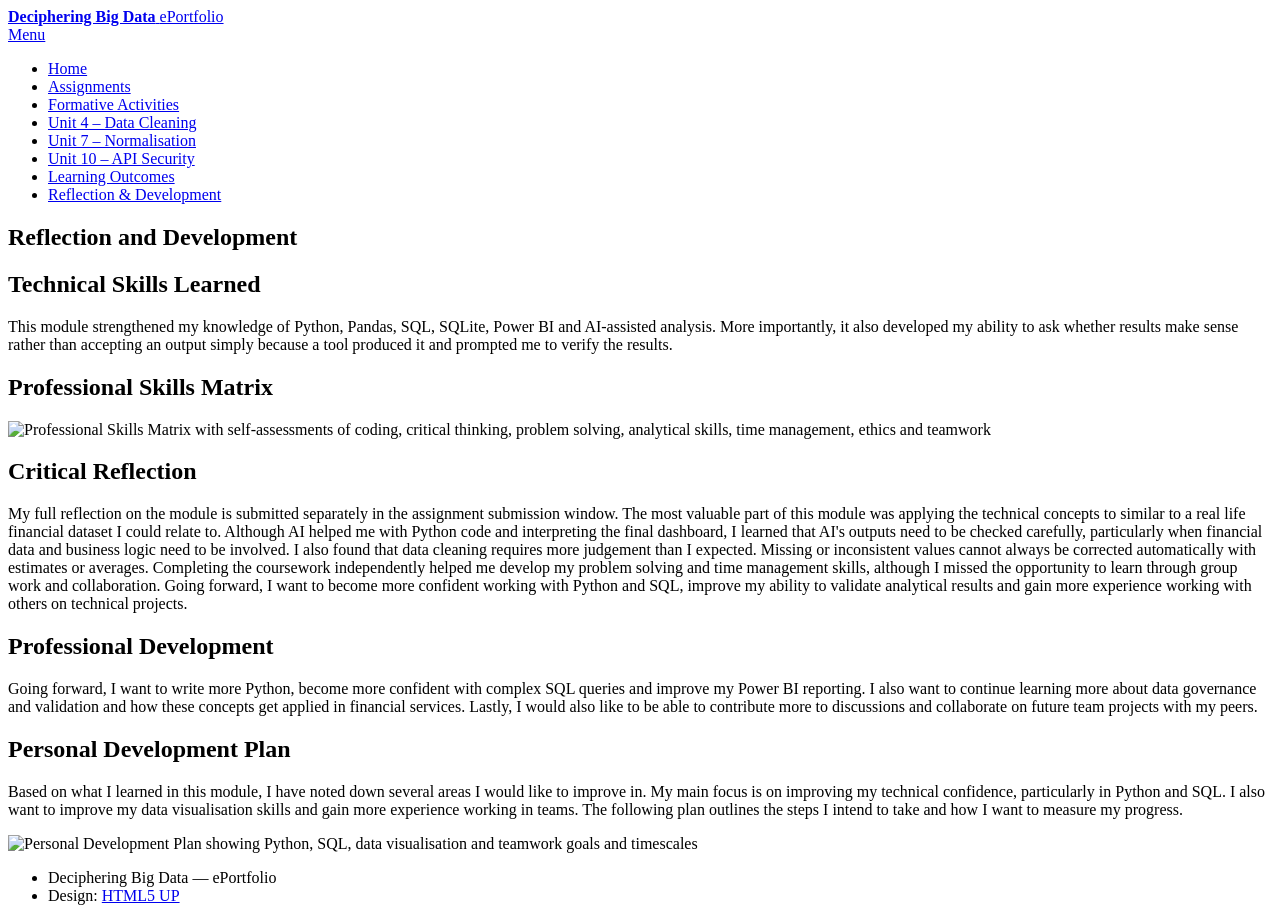
==== elements.html @ 09bea3a5 "Add files via upload" ====
<!DOCTYPE HTML>

<!--
	Forty by HTML5 UP
	html5up.net | @ajlkn
	Free for personal and commercial use under the CCA 3.0 license (html5up.net/license)
-->
<html>
<head>
<title>Reflection and Development | Deciphering Big Data ePortfolio</title>
<meta charset="utf-8"/>
<meta content="width=device-width, initial-scale=1, user-scalable=no" name="viewport"/>
<link href="assets/css/main.css" rel="stylesheet"/>
<noscript><link href="assets/css/noscript.css" rel="stylesheet"/></noscript>
</head>
<body class="is-preload">
<!-- Wrapper -->
<div id="wrapper">
<!-- Header -->
<header id="header">
<a class="logo" href="index.html"><strong>Deciphering Big Data</strong> <span>ePortfolio</span></a>
<nav>
<a href="#menu">Menu</a>
</nav>
</header>
<!-- Menu -->
<nav id="menu"><ul class="links"><li><a href="index.html">Home</a></li><li><a href="generic.html">Assignments</a></li><li><a href="formative.html">Formative Activities</a></li><li><a href="unit4-cleaning.html">Unit 4 – Data Cleaning</a></li><li><a href="unit7-normalisation.html">Unit 7 – Normalisation</a></li><li><a href="unit10-api-security.html">Unit 10 – API Security</a></li><li><a href="landing.html">Learning Outcomes</a></li><li><a href="elements.html">Reflection &amp; Development</a></li></ul></nav>
<!-- Main -->
<div class="alt" id="main">
<!-- One -->
<section id="one">
<div class="inner">
<header class="major"><h1>Reflection and Development</h1></header>
<section id="technical-skills"><h2>Technical Skills Learned</h2>
<p>This module strengthened my knowledge of Python, Pandas, SQL, SQLite, Power BI and AI-assisted analysis. More importantly, it also developed my ability to ask whether results make sense rather than accepting an output simply because a tool produced it and prompted me to verify the results.</p></section>
<section id="professional-skills"><h2>Professional Skills Matrix</h2>
<span class="image fit"><img alt="Professional Skills Matrix with self-assessments of coding, critical thinking, problem solving, analytical skills, time management, ethics and teamwork" src="evidence/professional-skills-matrix.png"/></span></section>
<section id="critical-reflection"><h2>Critical Reflection</h2>
<p>My full reflection on the module is submitted separately in the assignment submission window. The most valuable part of this module was applying the technical concepts to similar to a real life financial dataset I could relate to. Although AI helped me with Python code and interpreting the final dashboard, I learned that AI's outputs need to be checked carefully, particularly when financial data and business logic need to be involved. I also found that data cleaning requires more judgement than I expected. Missing or inconsistent values cannot always be corrected automatically with estimates or averages. Completing the coursework independently helped me develop my problem solving and time management skills, although I missed the opportunity to learn through group work and collaboration. Going forward, I want to become more confident working with Python and SQL, improve my ability to validate analytical results and gain more experience working with others on technical projects.</p></section>
<section id="professional-development"><h2>Professional Development</h2>
<p>Going forward, I want to write more Python, become more confident with complex SQL queries and improve my Power BI reporting. I also want to continue learning more about data governance and validation and how these concepts get applied in financial services. Lastly, I would also like to be able to contribute more to discussions and collaborate on future team projects with my peers.</p>
<h2>Personal Development Plan</h2>
<p>Based on what I learned in this module, I have noted down several areas I would like to improve in. My main focus is on improving my technical confidence, particularly in Python and SQL. I also want to improve my data visualisation skills and gain more experience working in teams. The following plan outlines the steps I intend to take and how I want to measure my progress.</p>
<span class="image fit"><img alt="Personal Development Plan showing Python, SQL, data visualisation and teamwork goals and timescales" src="evidence/personal-development-plan.png"/></span>
</section>
</div>
</section>
</div>
<!-- Contact -->

<!-- Footer -->
<footer id="footer">
<div class="inner">

<ul class="copyright"><li>Deciphering Big Data — ePortfolio</li><li>Design: <a href="https://html5up.net">HTML5 UP</a></li></ul>
</div>
</footer>
</div>
<!-- Scripts -->
<script src="assets/js/jquery.min.js"></script>
<script src="assets/js/jquery.scrolly.min.js"></script>
<script src="assets/js/jquery.scrollex.min.js"></script>
<script src="assets/js/browser.min.js"></script>
<script src="assets/js/breakpoints.min.js"></script>
<script src="assets/js/util.js"></script>
<script src="assets/js/main.js"></script>
</body>
</html>
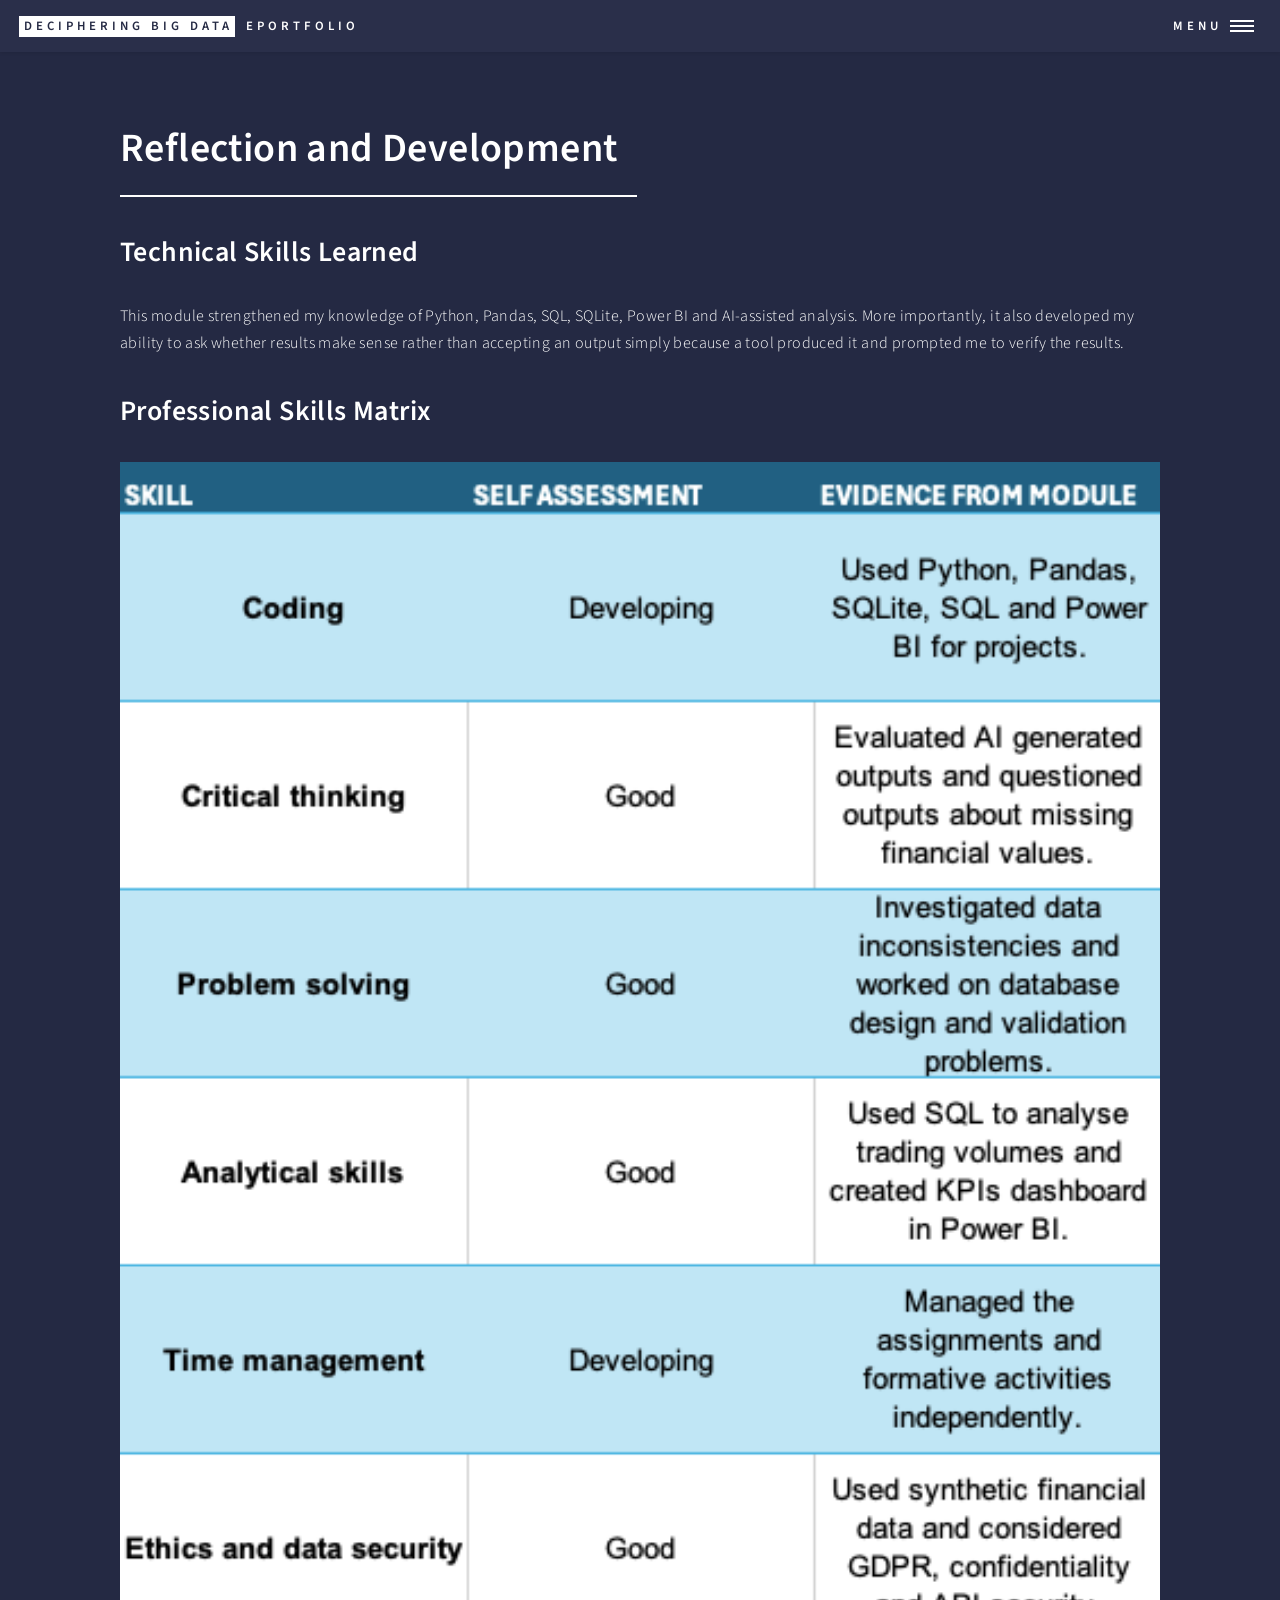
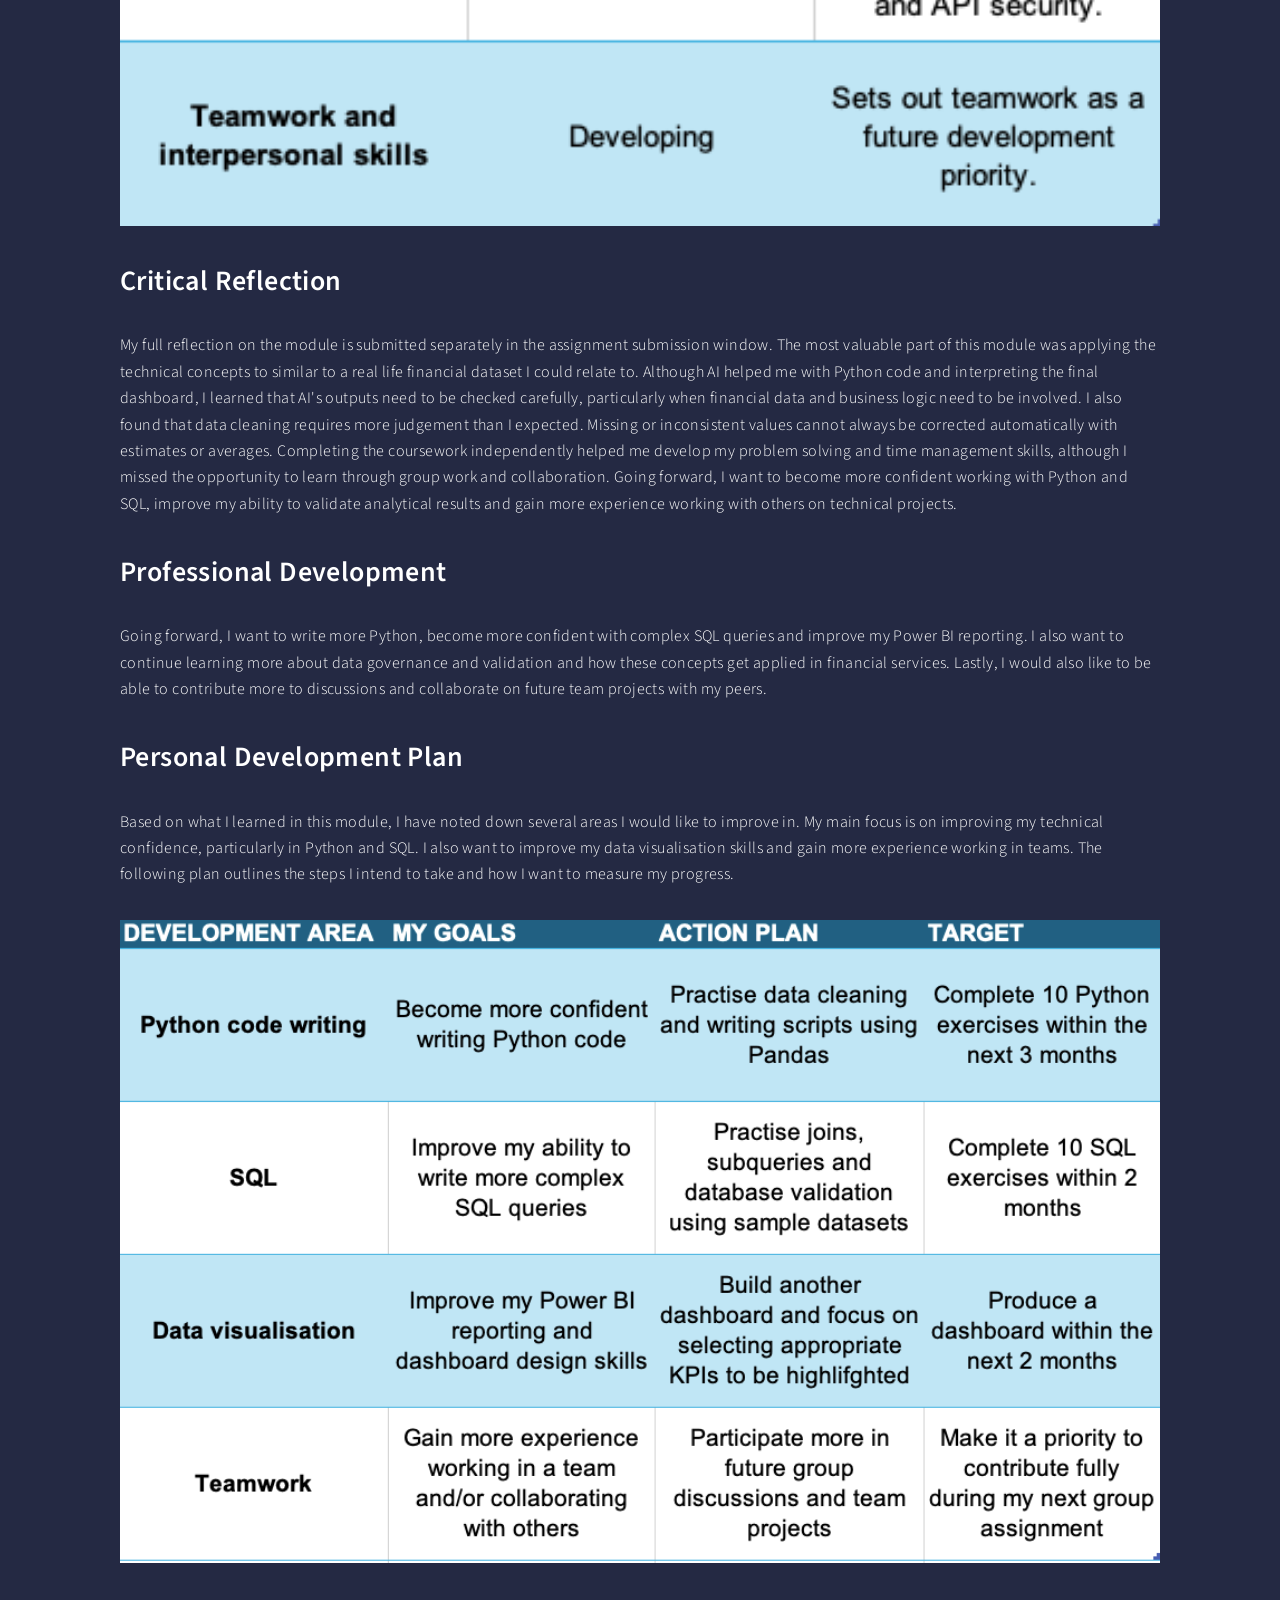
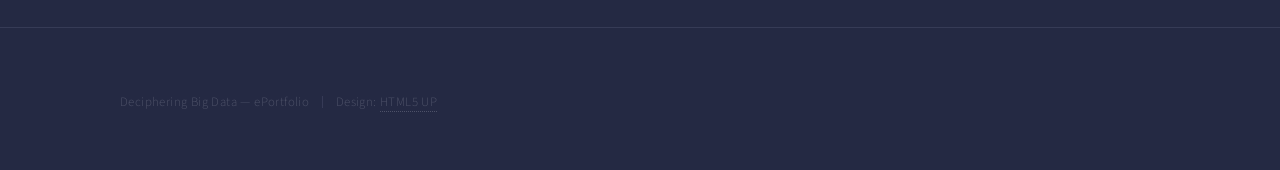
==== commit 9962ef2d: "Add files via upload" ====
--- a/elements.html
+++ b/elements.html
@@ -10,8 +10,8 @@
 <title>Reflection and Development | Deciphering Big Data ePortfolio</title>
 <meta charset="utf-8"/>
 <meta content="width=device-width, initial-scale=1, user-scalable=no" name="viewport"/>
-<link href="assets/css/main.css" rel="stylesheet"/>
-<noscript><link href="assets/css/noscript.css" rel="stylesheet"/></noscript>
+<link href="main.css" rel="stylesheet"/>
+<noscript><link href="noscript.css" rel="stylesheet"/></noscript>
 </head>
 <body class="is-preload">
 <!-- Wrapper -->
@@ -34,14 +34,14 @@
 <section id="technical-skills"><h2>Technical Skills Learned</h2>
 <p>This module strengthened my knowledge of Python, Pandas, SQL, SQLite, Power BI and AI-assisted analysis. More importantly, it also developed my ability to ask whether results make sense rather than accepting an output simply because a tool produced it and prompted me to verify the results.</p></section>
 <section id="professional-skills"><h2>Professional Skills Matrix</h2>
-<span class="image fit"><img alt="Professional Skills Matrix with self-assessments of coding, critical thinking, problem solving, analytical skills, time management, ethics and teamwork" src="evidence/professional-skills-matrix.png"/></span></section>
+<span class="image fit"><img alt="Professional Skills Matrix with self-assessments of coding, critical thinking, problem solving, analytical skills, time management, ethics and teamwork" src="professional-skills-matrix.png"/></span></section>
 <section id="critical-reflection"><h2>Critical Reflection</h2>
 <p>My full reflection on the module is submitted separately in the assignment submission window. The most valuable part of this module was applying the technical concepts to similar to a real life financial dataset I could relate to. Although AI helped me with Python code and interpreting the final dashboard, I learned that AI's outputs need to be checked carefully, particularly when financial data and business logic need to be involved. I also found that data cleaning requires more judgement than I expected. Missing or inconsistent values cannot always be corrected automatically with estimates or averages. Completing the coursework independently helped me develop my problem solving and time management skills, although I missed the opportunity to learn through group work and collaboration. Going forward, I want to become more confident working with Python and SQL, improve my ability to validate analytical results and gain more experience working with others on technical projects.</p></section>
 <section id="professional-development"><h2>Professional Development</h2>
 <p>Going forward, I want to write more Python, become more confident with complex SQL queries and improve my Power BI reporting. I also want to continue learning more about data governance and validation and how these concepts get applied in financial services. Lastly, I would also like to be able to contribute more to discussions and collaborate on future team projects with my peers.</p>
 <h2>Personal Development Plan</h2>
 <p>Based on what I learned in this module, I have noted down several areas I would like to improve in. My main focus is on improving my technical confidence, particularly in Python and SQL. I also want to improve my data visualisation skills and gain more experience working in teams. The following plan outlines the steps I intend to take and how I want to measure my progress.</p>
-<span class="image fit"><img alt="Personal Development Plan showing Python, SQL, data visualisation and teamwork goals and timescales" src="evidence/personal-development-plan.png"/></span>
+<span class="image fit"><img alt="Personal Development Plan showing Python, SQL, data visualisation and teamwork goals and timescales" src="personal-development-plan.png"/></span>
 </section>
 </div>
 </section>
@@ -57,12 +57,12 @@
 </footer>
 </div>
 <!-- Scripts -->
-<script src="assets/js/jquery.min.js"></script>
-<script src="assets/js/jquery.scrolly.min.js"></script>
-<script src="assets/js/jquery.scrollex.min.js"></script>
-<script src="assets/js/browser.min.js"></script>
-<script src="assets/js/breakpoints.min.js"></script>
-<script src="assets/js/util.js"></script>
-<script src="assets/js/main.js"></script>
+<script src="jquery.min.js"></script>
+<script src="jquery.scrolly.min.js"></script>
+<script src="jquery.scrollex.min.js"></script>
+<script src="browser.min.js"></script>
+<script src="breakpoints.min.js"></script>
+<script src="util.js"></script>
+<script src="main.js"></script>
 </body>
 </html>
--- a/main.css
+++ b/main.css
@@ -0,0 +1,3952 @@
+@import url(fontawesome-all.min.css);
+@import url("https://fonts.googleapis.com/css?family=Source+Sans+Pro:300,300italic,600,600italic");
+
+/*
+	Forty by HTML5 UP
+	html5up.net | @ajlkn
+	Free for personal and commercial use under the CCA 3.0 license (html5up.net/license)
+*/
+
+html, body, div, span, applet, object,
+iframe, h1, h2, h3, h4, h5, h6, p, blockquote,
+pre, a, abbr, acronym, address, big, cite,
+code, del, dfn, em, img, ins, kbd, q, s, samp,
+small, strike, strong, sub, sup, tt, var, b,
+u, i, center, dl, dt, dd, ol, ul, li, fieldset,
+form, label, legend, table, caption, tbody,
+tfoot, thead, tr, th, td, article, aside,
+canvas, details, embed, figure, figcaption,
+footer, header, hgroup, menu, nav, output, ruby,
+section, summary, time, mark, audio, video {
+	margin: 0;
+	padding: 0;
+	border: 0;
+	font-size: 100%;
+	font: inherit;
+	vertical-align: baseline;}
+
+article, aside, details, figcaption, figure,
+footer, header, hgroup, menu, nav, section {
+	display: block;}
+
+body {
+	line-height: 1;
+}
+
+ol, ul {
+	list-style: none;
+}
+
+blockquote, q {
+	quotes: none;
+}
+
+	blockquote:before, blockquote:after, q:before, q:after {
+		content: '';
+		content: none;
+	}
+
+table {
+	border-collapse: collapse;
+	border-spacing: 0;
+}
+
+body {
+	-webkit-text-size-adjust: none;
+}
+
+mark {
+	background-color: transparent;
+	color: inherit;
+}
+
+input::-moz-focus-inner {
+	border: 0;
+	padding: 0;
+}
+
+input, select, textarea {
+	-moz-appearance: none;
+	-webkit-appearance: none;
+	-ms-appearance: none;
+	appearance: none;
+}
+
+/* Basic */
+
+	@-ms-viewport {
+		width: device-width;
+	}
+
+	body {
+		-ms-overflow-style: scrollbar;
+	}
+
+	@media screen and (max-width: 480px) {
+
+		html, body {
+			min-width: 320px;
+		}
+
+	}
+
+	html {
+		box-sizing: border-box;
+	}
+
+	*, *:before, *:after {
+		box-sizing: inherit;
+	}
+
+	body {
+		background: #242943;
+	}
+
+		body.is-preload *, body.is-preload *:before, body.is-preload *:after {
+			-moz-animation: none !important;
+			-webkit-animation: none !important;
+			-ms-animation: none !important;
+			animation: none !important;
+			-moz-transition: none !important;
+			-webkit-transition: none !important;
+			-ms-transition: none !important;
+			transition: none !important;
+		}
+
+/* Type */
+
+	body, input, select, textarea {
+		color: #ffffff;
+		font-family: "Source Sans Pro", Helvetica, sans-serif;
+		font-size: 17pt;
+		font-weight: 300;
+		letter-spacing: 0.025em;
+		line-height: 1.65;
+	}
+
+		@media screen and (max-width: 1680px) {
+
+			body, input, select, textarea {
+				font-size: 14pt;
+			}
+
+		}
+
+		@media screen and (max-width: 1280px) {
+
+			body, input, select, textarea {
+				font-size: 12pt;
+			}
+
+		}
+
+		@media screen and (max-width: 360px) {
+
+			body, input, select, textarea {
+				font-size: 11pt;
+			}
+
+		}
+
+	a {
+		-moz-transition: color 0.2s ease-in-out, border-bottom-color 0.2s ease-in-out;
+		-webkit-transition: color 0.2s ease-in-out, border-bottom-color 0.2s ease-in-out;
+		-ms-transition: color 0.2s ease-in-out, border-bottom-color 0.2s ease-in-out;
+		transition: color 0.2s ease-in-out, border-bottom-color 0.2s ease-in-out;
+		border-bottom: dotted 1px;
+		color: inherit;
+		text-decoration: none;
+	}
+
+		a:hover {
+			border-bottom-color: transparent;
+			color: #9bf1ff !important;
+		}
+
+		a:active {
+			color: #53e3fb !important;
+		}
+
+	strong, b {
+		color: #ffffff;
+		font-weight: 600;
+	}
+
+	em, i {
+		font-style: italic;
+	}
+
+	p {
+		margin: 0 0 2em 0;
+	}
+
+	h1, h2, h3, h4, h5, h6 {
+		color: #ffffff;
+		font-weight: 600;
+		line-height: 1.65;
+		margin: 0 0 1em 0;
+	}
+
+		h1 a, h2 a, h3 a, h4 a, h5 a, h6 a {
+			color: inherit;
+			border-bottom: 0;
+		}
+
+	h1 {
+		font-size: 2.5em;
+	}
+
+	h2 {
+		font-size: 1.75em;
+	}
+
+	h3 {
+		font-size: 1.35em;
+	}
+
+	h4 {
+		font-size: 1.1em;
+	}
+
+	h5 {
+		font-size: 0.9em;
+	}
+
+	h6 {
+		font-size: 0.7em;
+	}
+
+	@media screen and (max-width: 736px) {
+
+		h1 {
+			font-size: 2em;
+		}
+
+		h2 {
+			font-size: 1.5em;
+		}
+
+		h3 {
+			font-size: 1.25em;
+		}
+
+	}
+
+	sub {
+		font-size: 0.8em;
+		position: relative;
+		top: 0.5em;
+	}
+
+	sup {
+		font-size: 0.8em;
+		position: relative;
+		top: -0.5em;
+	}
+
+	blockquote {
+		border-left: solid 4px rgba(212, 212, 255, 0.1);
+		font-style: italic;
+		margin: 0 0 2em 0;
+		padding: 0.5em 0 0.5em 2em;
+	}
+
+	code {
+		background: rgba(212, 212, 255, 0.035);
+		font-family: "Courier New", monospace;
+		font-size: 0.9em;
+		margin: 0 0.25em;
+		padding: 0.25em 0.65em;
+	}
+
+	pre {
+		-webkit-overflow-scrolling: touch;
+		font-family: "Courier New", monospace;
+		font-size: 0.9em;
+		margin: 0 0 2em 0;
+	}
+
+		pre code {
+			display: block;
+			line-height: 1.75;
+			padding: 1em 1.5em;
+			overflow-x: auto;
+		}
+
+	hr {
+		border: 0;
+		border-bottom: solid 1px rgba(212, 212, 255, 0.1);
+		margin: 2em 0;
+	}
+
+		hr.major {
+			margin: 3em 0;
+		}
+
+	.align-left {
+		text-align: left;
+	}
+
+	.align-center {
+		text-align: center;
+	}
+
+	.align-right {
+		text-align: right;
+	}
+
+/* Row */
+
+	.row {
+		display: flex;
+		flex-wrap: wrap;
+		box-sizing: border-box;
+		align-items: stretch;
+	}
+
+		.row > * {
+			box-sizing: border-box;
+		}
+
+		.row.gtr-uniform > * > :last-child {
+			margin-bottom: 0;
+		}
+
+		.row.aln-left {
+			justify-content: flex-start;
+		}
+
+		.row.aln-center {
+			justify-content: center;
+		}
+
+		.row.aln-right {
+			justify-content: flex-end;
+		}
+
+		.row.aln-top {
+			align-items: flex-start;
+		}
+
+		.row.aln-middle {
+			align-items: center;
+		}
+
+		.row.aln-bottom {
+			align-items: flex-end;
+		}
+
+		.row > .imp {
+			order: -1;
+		}
+
+		.row > .col-1 {
+			width: 8.33333%;
+		}
+
+		.row > .off-1 {
+			margin-left: 8.33333%;
+		}
+
+		.row > .col-2 {
+			width: 16.66667%;
+		}
+
+		.row > .off-2 {
+			margin-left: 16.66667%;
+		}
+
+		.row > .col-3 {
+			width: 25%;
+		}
+
+		.row > .off-3 {
+			margin-left: 25%;
+		}
+
+		.row > .col-4 {
+			width: 33.33333%;
+		}
+
+		.row > .off-4 {
+			margin-left: 33.33333%;
+		}
+
+		.row > .col-5 {
+			width: 41.66667%;
+		}
+
+		.row > .off-5 {
+			margin-left: 41.66667%;
+		}
+
+		.row > .col-6 {
+			width: 50%;
+		}
+
+		.row > .off-6 {
+			margin-left: 50%;
+		}
+
+		.row > .col-7 {
+			width: 58.33333%;
+		}
+
+		.row > .off-7 {
+			margin-left: 58.33333%;
+		}
+
+		.row > .col-8 {
+			width: 66.66667%;
+		}
+
+		.row > .off-8 {
+			margin-left: 66.66667%;
+		}
+
+		.row > .col-9 {
+			width: 75%;
+		}
+
+		.row > .off-9 {
+			margin-left: 75%;
+		}
+
+		.row > .col-10 {
+			width: 83.33333%;
+		}
+
+		.row > .off-10 {
+			margin-left: 83.33333%;
+		}
+
+		.row > .col-11 {
+			width: 91.66667%;
+		}
+
+		.row > .off-11 {
+			margin-left: 91.66667%;
+		}
+
+		.row > .col-12 {
+			width: 100%;
+		}
+
+		.row > .off-12 {
+			margin-left: 100%;
+		}
+
+		.row.gtr-0 {
+			margin-top: 0;
+			margin-left: 0em;
+		}
+
+			.row.gtr-0 > * {
+				padding: 0 0 0 0em;
+			}
+
+			.row.gtr-0.gtr-uniform {
+				margin-top: 0em;
+			}
+
+				.row.gtr-0.gtr-uniform > * {
+					padding-top: 0em;
+				}
+
+		.row.gtr-25 {
+			margin-top: 0;
+			margin-left: -0.5em;
+		}
+
+			.row.gtr-25 > * {
+				padding: 0 0 0 0.5em;
+			}
+
+			.row.gtr-25.gtr-uniform {
+				margin-top: -0.5em;
+			}
+
+				.row.gtr-25.gtr-uniform > * {
+					padding-top: 0.5em;
+				}
+
+		.row.gtr-50 {
+			margin-top: 0;
+			margin-left: -1em;
+		}
+
+			.row.gtr-50 > * {
+				padding: 0 0 0 1em;
+			}
+
+			.row.gtr-50.gtr-uniform {
+				margin-top: -1em;
+			}
+
+				.row.gtr-50.gtr-uniform > * {
+					padding-top: 1em;
+				}
+
+		.row {
+			margin-top: 0;
+			margin-left: -2em;
+		}
+
+			.row > * {
+				padding: 0 0 0 2em;
+			}
+
+			.row.gtr-uniform {
+				margin-top: -2em;
+			}
+
+				.row.gtr-uniform > * {
+					padding-top: 2em;
+				}
+
+		.row.gtr-150 {
+			margin-top: 0;
+			margin-left: -3em;
+		}
+
+			.row.gtr-150 > * {
+				padding: 0 0 0 3em;
+			}
+
+			.row.gtr-150.gtr-uniform {
+				margin-top: -3em;
+			}
+
+				.row.gtr-150.gtr-uniform > * {
+					padding-top: 3em;
+				}
+
+		.row.gtr-200 {
+			margin-top: 0;
+			margin-left: -4em;
+		}
+
+			.row.gtr-200 > * {
+				padding: 0 0 0 4em;
+			}
+
+			.row.gtr-200.gtr-uniform {
+				margin-top: -4em;
+			}
+
+				.row.gtr-200.gtr-uniform > * {
+					padding-top: 4em;
+				}
+
+		@media screen and (max-width: 1680px) {
+
+			.row {
+				display: flex;
+				flex-wrap: wrap;
+				box-sizing: border-box;
+				align-items: stretch;
+			}
+
+				.row > * {
+					box-sizing: border-box;
+				}
+
+				.row.gtr-uniform > * > :last-child {
+					margin-bottom: 0;
+				}
+
+				.row.aln-left {
+					justify-content: flex-start;
+				}
+
+				.row.aln-center {
+					justify-content: center;
+				}
+
+				.row.aln-right {
+					justify-content: flex-end;
+				}
+
+				.row.aln-top {
+					align-items: flex-start;
+				}
+
+				.row.aln-middle {
+					align-items: center;
+				}
+
+				.row.aln-bottom {
+					align-items: flex-end;
+				}
+
+				.row > .imp-xlarge {
+					order: -1;
+				}
+
+				.row > .col-1-xlarge {
+					width: 8.33333%;
+				}
+
+				.row > .off-1-xlarge {
+					margin-left: 8.33333%;
+				}
+
+				.row > .col-2-xlarge {
+					width: 16.66667%;
+				}
+
+				.row > .off-2-xlarge {
+					margin-left: 16.66667%;
+				}
+
+				.row > .col-3-xlarge {
+					width: 25%;
+				}
+
+				.row > .off-3-xlarge {
+					margin-left: 25%;
+				}
+
+				.row > .col-4-xlarge {
+					width: 33.33333%;
+				}
+
+				.row > .off-4-xlarge {
+					margin-left: 33.33333%;
+				}
+
+				.row > .col-5-xlarge {
+					width: 41.66667%;
+				}
+
+				.row > .off-5-xlarge {
+					margin-left: 41.66667%;
+				}
+
+				.row > .col-6-xlarge {
+					width: 50%;
+				}
+
+				.row > .off-6-xlarge {
+					margin-left: 50%;
+				}
+
+				.row > .col-7-xlarge {
+					width: 58.33333%;
+				}
+
+				.row > .off-7-xlarge {
+					margin-left: 58.33333%;
+				}
+
+				.row > .col-8-xlarge {
+					width: 66.66667%;
+				}
+
+				.row > .off-8-xlarge {
+					margin-left: 66.66667%;
+				}
+
+				.row > .col-9-xlarge {
+					width: 75%;
+				}
+
+				.row > .off-9-xlarge {
+					margin-left: 75%;
+				}
+
+				.row > .col-10-xlarge {
+					width: 83.33333%;
+				}
+
+				.row > .off-10-xlarge {
+					margin-left: 83.33333%;
+				}
+
+				.row > .col-11-xlarge {
+					width: 91.66667%;
+				}
+
+				.row > .off-11-xlarge {
+					margin-left: 91.66667%;
+				}
+
+				.row > .col-12-xlarge {
+					width: 100%;
+				}
+
+				.row > .off-12-xlarge {
+					margin-left: 100%;
+				}
+
+				.row.gtr-0 {
+					margin-top: 0;
+					margin-left: 0em;
+				}
+
+					.row.gtr-0 > * {
+						padding: 0 0 0 0em;
+					}
+
+					.row.gtr-0.gtr-uniform {
+						margin-top: 0em;
+					}
+
+						.row.gtr-0.gtr-uniform > * {
+							padding-top: 0em;
+						}
+
+				.row.gtr-25 {
+					margin-top: 0;
+					margin-left: -0.5em;
+				}
+
+					.row.gtr-25 > * {
+						padding: 0 0 0 0.5em;
+					}
+
+					.row.gtr-25.gtr-uniform {
+						margin-top: -0.5em;
+					}
+
+						.row.gtr-25.gtr-uniform > * {
+							padding-top: 0.5em;
+						}
+
+				.row.gtr-50 {
+					margin-top: 0;
+					margin-left: -1em;
+				}
+
+					.row.gtr-50 > * {
+						padding: 0 0 0 1em;
+					}
+
+					.row.gtr-50.gtr-uniform {
+						margin-top: -1em;
+					}
+
+						.row.gtr-50.gtr-uniform > * {
+							padding-top: 1em;
+						}
+
+				.row {
+					margin-top: 0;
+					margin-left: -2em;
+				}
+
+					.row > * {
+						padding: 0 0 0 2em;
+					}
+
+					.row.gtr-uniform {
+						margin-top: -2em;
+					}
+
+						.row.gtr-uniform > * {
+							padding-top: 2em;
+						}
+
+				.row.gtr-150 {
+					margin-top: 0;
+					margin-left: -3em;
+				}
+
+					.row.gtr-150 > * {
+						padding: 0 0 0 3em;
+					}
+
+					.row.gtr-150.gtr-uniform {
+						margin-top: -3em;
+					}
+
+						.row.gtr-150.gtr-uniform > * {
+							padding-top: 3em;
+						}
+
+				.row.gtr-200 {
+					margin-top: 0;
+					margin-left: -4em;
+				}
+
+					.row.gtr-200 > * {
+						padding: 0 0 0 4em;
+					}
+
+					.row.gtr-200.gtr-uniform {
+						margin-top: -4em;
+					}
+
+						.row.gtr-200.gtr-uniform > * {
+							padding-top: 4em;
+						}
+
+		}
+
+		@media screen and (max-width: 1280px) {
+
+			.row {
+				display: flex;
+				flex-wrap: wrap;
+				box-sizing: border-box;
+				align-items: stretch;
+			}
+
+				.row > * {
+					box-sizing: border-box;
+				}
+
+				.row.gtr-uniform > * > :last-child {
+					margin-bottom: 0;
+				}
+
+				.row.aln-left {
+					justify-content: flex-start;
+				}
+
+				.row.aln-center {
+					justify-content: center;
+				}
+
+				.row.aln-right {
+					justify-content: flex-end;
+				}
+
+				.row.aln-top {
+					align-items: flex-start;
+				}
+
+				.row.aln-middle {
+					align-items: center;
+				}
+
+				.row.aln-bottom {
+					align-items: flex-end;
+				}
+
+				.row > .imp-large {
+					order: -1;
+				}
+
+				.row > .col-1-large {
+					width: 8.33333%;
+				}
+
+				.row > .off-1-large {
+					margin-left: 8.33333%;
+				}
+
+				.row > .col-2-large {
+					width: 16.66667%;
+				}
+
+				.row > .off-2-large {
+					margin-left: 16.66667%;
+				}
+
+				.row > .col-3-large {
+					width: 25%;
+				}
+
+				.row > .off-3-large {
+					margin-left: 25%;
+				}
+
+				.row > .col-4-large {
+					width: 33.33333%;
+				}
+
+				.row > .off-4-large {
+					margin-left: 33.33333%;
+				}
+
+				.row > .col-5-large {
+					width: 41.66667%;
+				}
+
+				.row > .off-5-large {
+					margin-left: 41.66667%;
+				}
+
+				.row > .col-6-large {
+					width: 50%;
+				}
+
+				.row > .off-6-large {
+					margin-left: 50%;
+				}
+
+				.row > .col-7-large {
+					width: 58.33333%;
+				}
+
+				.row > .off-7-large {
+					margin-left: 58.33333%;
+				}
+
+				.row > .col-8-large {
+					width: 66.66667%;
+				}
+
+				.row > .off-8-large {
+					margin-left: 66.66667%;
+				}
+
+				.row > .col-9-large {
+					width: 75%;
+				}
+
+				.row > .off-9-large {
+					margin-left: 75%;
+				}
+
+				.row > .col-10-large {
+					width: 83.33333%;
+				}
+
+				.row > .off-10-large {
+					margin-left: 83.33333%;
+				}
+
+				.row > .col-11-large {
+					width: 91.66667%;
+				}
+
+				.row > .off-11-large {
+					margin-left: 91.66667%;
+				}
+
+				.row > .col-12-large {
+					width: 100%;
+				}
+
+				.row > .off-12-large {
+					margin-left: 100%;
+				}
+
+				.row.gtr-0 {
+					margin-top: 0;
+					margin-left: 0em;
+				}
+
+					.row.gtr-0 > * {
+						padding: 0 0 0 0em;
+					}
+
+					.row.gtr-0.gtr-uniform {
+						margin-top: 0em;
+					}
+
+						.row.gtr-0.gtr-uniform > * {
+							padding-top: 0em;
+						}
+
+				.row.gtr-25 {
+					margin-top: 0;
+					margin-left: -0.375em;
+				}
+
+					.row.gtr-25 > * {
+						padding: 0 0 0 0.375em;
+					}
+
+					.row.gtr-25.gtr-uniform {
+						margin-top: -0.375em;
+					}
+
+						.row.gtr-25.gtr-uniform > * {
+							padding-top: 0.375em;
+						}
+
+				.row.gtr-50 {
+					margin-top: 0;
+					margin-left: -0.75em;
+				}
+
+					.row.gtr-50 > * {
+						padding: 0 0 0 0.75em;
+					}
+
+					.row.gtr-50.gtr-uniform {
+						margin-top: -0.75em;
+					}
+
+						.row.gtr-50.gtr-uniform > * {
+							padding-top: 0.75em;
+						}
+
+				.row {
+					margin-top: 0;
+					margin-left: -1.5em;
+				}
+
+					.row > * {
+						padding: 0 0 0 1.5em;
+					}
+
+					.row.gtr-uniform {
+						margin-top: -1.5em;
+					}
+
+						.row.gtr-uniform > * {
+							padding-top: 1.5em;
+						}
+
+				.row.gtr-150 {
+					margin-top: 0;
+					margin-left: -2.25em;
+				}
+
+					.row.gtr-150 > * {
+						padding: 0 0 0 2.25em;
+					}
+
+					.row.gtr-150.gtr-uniform {
+						margin-top: -2.25em;
+					}
+
+						.row.gtr-150.gtr-uniform > * {
+							padding-top: 2.25em;
+						}
+
+				.row.gtr-200 {
+					margin-top: 0;
+					margin-left: -3em;
+				}
+
+					.row.gtr-200 > * {
+						padding: 0 0 0 3em;
+					}
+
+					.row.gtr-200.gtr-uniform {
+						margin-top: -3em;
+					}
+
+						.row.gtr-200.gtr-uniform > * {
+							padding-top: 3em;
+						}
+
+		}
+
+		@media screen and (max-width: 980px) {
+
+			.row {
+				display: flex;
+				flex-wrap: wrap;
+				box-sizing: border-box;
+				align-items: stretch;
+			}
+
+				.row > * {
+					box-sizing: border-box;
+				}
+
+				.row.gtr-uniform > * > :last-child {
+					margin-bottom: 0;
+				}
+
+				.row.aln-left {
+					justify-content: flex-start;
+				}
+
+				.row.aln-center {
+					justify-content: center;
+				}
+
+				.row.aln-right {
+					justify-content: flex-end;
+				}
+
+				.row.aln-top {
+					align-items: flex-start;
+				}
+
+				.row.aln-middle {
+					align-items: center;
+				}
+
+				.row.aln-bottom {
+					align-items: flex-end;
+				}
+
+				.row > .imp-medium {
+					order: -1;
+				}
+
+				.row > .col-1-medium {
+					width: 8.33333%;
+				}
+
+				.row > .off-1-medium {
+					margin-left: 8.33333%;
+				}
+
+				.row > .col-2-medium {
+					width: 16.66667%;
+				}
+
+				.row > .off-2-medium {
+					margin-left: 16.66667%;
+				}
+
+				.row > .col-3-medium {
+					width: 25%;
+				}
+
+				.row > .off-3-medium {
+					margin-left: 25%;
+				}
+
+				.row > .col-4-medium {
+					width: 33.33333%;
+				}
+
+				.row > .off-4-medium {
+					margin-left: 33.33333%;
+				}
+
+				.row > .col-5-medium {
+					width: 41.66667%;
+				}
+
+				.row > .off-5-medium {
+					margin-left: 41.66667%;
+				}
+
+				.row > .col-6-medium {
+					width: 50%;
+				}
+
+				.row > .off-6-medium {
+					margin-left: 50%;
+				}
+
+				.row > .col-7-medium {
+					width: 58.33333%;
+				}
+
+				.row > .off-7-medium {
+					margin-left: 58.33333%;
+				}
+
+				.row > .col-8-medium {
+					width: 66.66667%;
+				}
+
+				.row > .off-8-medium {
+					margin-left: 66.66667%;
+				}
+
+				.row > .col-9-medium {
+					width: 75%;
+				}
+
+				.row > .off-9-medium {
+					margin-left: 75%;
+				}
+
+				.row > .col-10-medium {
+					width: 83.33333%;
+				}
+
+				.row > .off-10-medium {
+					margin-left: 83.33333%;
+				}
+
+				.row > .col-11-medium {
+					width: 91.66667%;
+				}
+
+				.row > .off-11-medium {
+					margin-left: 91.66667%;
+				}
+
+				.row > .col-12-medium {
+					width: 100%;
+				}
+
+				.row > .off-12-medium {
+					margin-left: 100%;
+				}
+
+				.row.gtr-0 {
+					margin-top: 0;
+					margin-left: 0em;
+				}
+
+					.row.gtr-0 > * {
+						padding: 0 0 0 0em;
+					}
+
+					.row.gtr-0.gtr-uniform {
+						margin-top: 0em;
+					}
+
+						.row.gtr-0.gtr-uniform > * {
+							padding-top: 0em;
+						}
+
+				.row.gtr-25 {
+					margin-top: 0;
+					margin-left: -0.375em;
+				}
+
+					.row.gtr-25 > * {
+						padding: 0 0 0 0.375em;
+					}
+
+					.row.gtr-25.gtr-uniform {
+						margin-top: -0.375em;
+					}
+
+						.row.gtr-25.gtr-uniform > * {
+							padding-top: 0.375em;
+						}
+
+				.row.gtr-50 {
+					margin-top: 0;
+					margin-left: -0.75em;
+				}
+
+					.row.gtr-50 > * {
+						padding: 0 0 0 0.75em;
+					}
+
+					.row.gtr-50.gtr-uniform {
+						margin-top: -0.75em;
+					}
+
+						.row.gtr-50.gtr-uniform > * {
+							padding-top: 0.75em;
+						}
+
+				.row {
+					margin-top: 0;
+					margin-left: -1.5em;
+				}
+
+					.row > * {
+						padding: 0 0 0 1.5em;
+					}
+
+					.row.gtr-uniform {
+						margin-top: -1.5em;
+					}
+
+						.row.gtr-uniform > * {
+							padding-top: 1.5em;
+						}
+
+				.row.gtr-150 {
+					margin-top: 0;
+					margin-left: -2.25em;
+				}
+
+					.row.gtr-150 > * {
+						padding: 0 0 0 2.25em;
+					}
+
+					.row.gtr-150.gtr-uniform {
+						margin-top: -2.25em;
+					}
+
+						.row.gtr-150.gtr-uniform > * {
+							padding-top: 2.25em;
+						}
+
+				.row.gtr-200 {
+					margin-top: 0;
+					margin-left: -3em;
+				}
+
+					.row.gtr-200 > * {
+						padding: 0 0 0 3em;
+					}
+
+					.row.gtr-200.gtr-uniform {
+						margin-top: -3em;
+					}
+
+						.row.gtr-200.gtr-uniform > * {
+							padding-top: 3em;
+						}
+
+		}
+
+		@media screen and (max-width: 736px) {
+
+			.row {
+				display: flex;
+				flex-wrap: wrap;
+				box-sizing: border-box;
+				align-items: stretch;
+			}
+
+				.row > * {
+					box-sizing: border-box;
+				}
+
+				.row.gtr-uniform > * > :last-child {
+					margin-bottom: 0;
+				}
+
+				.row.aln-left {
+					justify-content: flex-start;
+				}
+
+				.row.aln-center {
+					justify-content: center;
+				}
+
+				.row.aln-right {
+					justify-content: flex-end;
+				}
+
+				.row.aln-top {
+					align-items: flex-start;
+				}
+
+				.row.aln-middle {
+					align-items: center;
+				}
+
+				.row.aln-bottom {
+					align-items: flex-end;
+				}
+
+				.row > .imp-small {
+					order: -1;
+				}
+
+				.row > .col-1-small {
+					width: 8.33333%;
+				}
+
+				.row > .off-1-small {
+					margin-left: 8.33333%;
+				}
+
+				.row > .col-2-small {
+					width: 16.66667%;
+				}
+
+				.row > .off-2-small {
+					margin-left: 16.66667%;
+				}
+
+				.row > .col-3-small {
+					width: 25%;
+				}
+
+				.row > .off-3-small {
+					margin-left: 25%;
+				}
+
+				.row > .col-4-small {
+					width: 33.33333%;
+				}
+
+				.row > .off-4-small {
+					margin-left: 33.33333%;
+				}
+
+				.row > .col-5-small {
+					width: 41.66667%;
+				}
+
+				.row > .off-5-small {
+					margin-left: 41.66667%;
+				}
+
+				.row > .col-6-small {
+					width: 50%;
+				}
+
+				.row > .off-6-small {
+					margin-left: 50%;
+				}
+
+				.row > .col-7-small {
+					width: 58.33333%;
+				}
+
+				.row > .off-7-small {
+					margin-left: 58.33333%;
+				}
+
+				.row > .col-8-small {
+					width: 66.66667%;
+				}
+
+				.row > .off-8-small {
+					margin-left: 66.66667%;
+				}
+
+				.row > .col-9-small {
+					width: 75%;
+				}
+
+				.row > .off-9-small {
+					margin-left: 75%;
+				}
+
+				.row > .col-10-small {
+					width: 83.33333%;
+				}
+
+				.row > .off-10-small {
+					margin-left: 83.33333%;
+				}
+
+				.row > .col-11-small {
+					width: 91.66667%;
+				}
+
+				.row > .off-11-small {
+					margin-left: 91.66667%;
+				}
+
+				.row > .col-12-small {
+					width: 100%;
+				}
+
+				.row > .off-12-small {
+					margin-left: 100%;
+				}
+
+				.row.gtr-0 {
+					margin-top: 0;
+					margin-left: 0em;
+				}
+
+					.row.gtr-0 > * {
+						padding: 0 0 0 0em;
+					}
+
+					.row.gtr-0.gtr-uniform {
+						margin-top: 0em;
+					}
+
+						.row.gtr-0.gtr-uniform > * {
+							padding-top: 0em;
+						}
+
+				.row.gtr-25 {
+					margin-top: 0;
+					margin-left: -0.3125em;
+				}
+
+					.row.gtr-25 > * {
+						padding: 0 0 0 0.3125em;
+					}
+
+					.row.gtr-25.gtr-uniform {
+						margin-top: -0.3125em;
+					}
+
+						.row.gtr-25.gtr-uniform > * {
+							padding-top: 0.3125em;
+						}
+
+				.row.gtr-50 {
+					margin-top: 0;
+					margin-left: -0.625em;
+				}
+
+					.row.gtr-50 > * {
+						padding: 0 0 0 0.625em;
+					}
+
+					.row.gtr-50.gtr-uniform {
+						margin-top: -0.625em;
+					}
+
+						.row.gtr-50.gtr-uniform > * {
+							padding-top: 0.625em;
+						}
+
+				.row {
+					margin-top: 0;
+					margin-left: -1.25em;
+				}
+
+					.row > * {
+						padding: 0 0 0 1.25em;
+					}
+
+					.row.gtr-uniform {
+						margin-top: -1.25em;
+					}
+
+						.row.gtr-uniform > * {
+							padding-top: 1.25em;
+						}
+
+				.row.gtr-150 {
+					margin-top: 0;
+					margin-left: -1.875em;
+				}
+
+					.row.gtr-150 > * {
+						padding: 0 0 0 1.875em;
+					}
+
+					.row.gtr-150.gtr-uniform {
+						margin-top: -1.875em;
+					}
+
+						.row.gtr-150.gtr-uniform > * {
+							padding-top: 1.875em;
+						}
+
+				.row.gtr-200 {
+					margin-top: 0;
+					margin-left: -2.5em;
+				}
+
+					.row.gtr-200 > * {
+						padding: 0 0 0 2.5em;
+					}
+
+					.row.gtr-200.gtr-uniform {
+						margin-top: -2.5em;
+					}
+
+						.row.gtr-200.gtr-uniform > * {
+							padding-top: 2.5em;
+						}
+
+		}
+
+		@media screen and (max-width: 480px) {
+
+			.row {
+				display: flex;
+				flex-wrap: wrap;
+				box-sizing: border-box;
+				align-items: stretch;
+			}
+
+				.row > * {
+					box-sizing: border-box;
+				}
+
+				.row.gtr-uniform > * > :last-child {
+					margin-bottom: 0;
+				}
+
+				.row.aln-left {
+					justify-content: flex-start;
+				}
+
+				.row.aln-center {
+					justify-content: center;
+				}
+
+				.row.aln-right {
+					justify-content: flex-end;
+				}
+
+				.row.aln-top {
+					align-items: flex-start;
+				}
+
+				.row.aln-middle {
+					align-items: center;
+				}
+
+				.row.aln-bottom {
+					align-items: flex-end;
+				}
+
+				.row > .imp-xsmall {
+					order: -1;
+				}
+
+				.row > .col-1-xsmall {
+					width: 8.33333%;
+				}
+
+				.row > .off-1-xsmall {
+					margin-left: 8.33333%;
+				}
+
+				.row > .col-2-xsmall {
+					width: 16.66667%;
+				}
+
+				.row > .off-2-xsmall {
+					margin-left: 16.66667%;
+				}
+
+				.row > .col-3-xsmall {
+					width: 25%;
+				}
+
+				.row > .off-3-xsmall {
+					margin-left: 25%;
+				}
+
+				.row > .col-4-xsmall {
+					width: 33.33333%;
+				}
+
+				.row > .off-4-xsmall {
+					margin-left: 33.33333%;
+				}
+
+				.row > .col-5-xsmall {
+					width: 41.66667%;
+				}
+
+				.row > .off-5-xsmall {
+					margin-left: 41.66667%;
+				}
+
+				.row > .col-6-xsmall {
+					width: 50%;
+				}
+
+				.row > .off-6-xsmall {
+					margin-left: 50%;
+				}
+
+				.row > .col-7-xsmall {
+					width: 58.33333%;
+				}
+
+				.row > .off-7-xsmall {
+					margin-left: 58.33333%;
+				}
+
+				.row > .col-8-xsmall {
+					width: 66.66667%;
+				}
+
+				.row > .off-8-xsmall {
+					margin-left: 66.66667%;
+				}
+
+				.row > .col-9-xsmall {
+					width: 75%;
+				}
+
+				.row > .off-9-xsmall {
+					margin-left: 75%;
+				}
+
+				.row > .col-10-xsmall {
+					width: 83.33333%;
+				}
+
+				.row > .off-10-xsmall {
+					margin-left: 83.33333%;
+				}
+
+				.row > .col-11-xsmall {
+					width: 91.66667%;
+				}
+
+				.row > .off-11-xsmall {
+					margin-left: 91.66667%;
+				}
+
+				.row > .col-12-xsmall {
+					width: 100%;
+				}
+
+				.row > .off-12-xsmall {
+					margin-left: 100%;
+				}
+
+				.row.gtr-0 {
+					margin-top: 0;
+					margin-left: 0em;
+				}
+
+					.row.gtr-0 > * {
+						padding: 0 0 0 0em;
+					}
+
+					.row.gtr-0.gtr-uniform {
+						margin-top: 0em;
+					}
+
+						.row.gtr-0.gtr-uniform > * {
+							padding-top: 0em;
+						}
+
+				.row.gtr-25 {
+					margin-top: 0;
+					margin-left: -0.3125em;
+				}
+
+					.row.gtr-25 > * {
+						padding: 0 0 0 0.3125em;
+					}
+
+					.row.gtr-25.gtr-uniform {
+						margin-top: -0.3125em;
+					}
+
+						.row.gtr-25.gtr-uniform > * {
+							padding-top: 0.3125em;
+						}
+
+				.row.gtr-50 {
+					margin-top: 0;
+					margin-left: -0.625em;
+				}
+
+					.row.gtr-50 > * {
+						padding: 0 0 0 0.625em;
+					}
+
+					.row.gtr-50.gtr-uniform {
+						margin-top: -0.625em;
+					}
+
+						.row.gtr-50.gtr-uniform > * {
+							padding-top: 0.625em;
+						}
+
+				.row {
+					margin-top: 0;
+					margin-left: -1.25em;
+				}
+
+					.row > * {
+						padding: 0 0 0 1.25em;
+					}
+
+					.row.gtr-uniform {
+						margin-top: -1.25em;
+					}
+
+						.row.gtr-uniform > * {
+							padding-top: 1.25em;
+						}
+
+				.row.gtr-150 {
+					margin-top: 0;
+					margin-left: -1.875em;
+				}
+
+					.row.gtr-150 > * {
+						padding: 0 0 0 1.875em;
+					}
+
+					.row.gtr-150.gtr-uniform {
+						margin-top: -1.875em;
+					}
+
+						.row.gtr-150.gtr-uniform > * {
+							padding-top: 1.875em;
+						}
+
+				.row.gtr-200 {
+					margin-top: 0;
+					margin-left: -2.5em;
+				}
+
+					.row.gtr-200 > * {
+						padding: 0 0 0 2.5em;
+					}
+
+					.row.gtr-200.gtr-uniform {
+						margin-top: -2.5em;
+					}
+
+						.row.gtr-200.gtr-uniform > * {
+							padding-top: 2.5em;
+						}
+
+		}
+
+/* Section/Article */
+
+	section.special, article.special {
+		text-align: center;
+	}
+
+	header.major {
+		width: -moz-max-content;
+		width: -webkit-max-content;
+		width: -ms-max-content;
+		width: max-content;
+		margin-bottom: 2em;
+	}
+
+		header.major > :first-child {
+			margin-bottom: 0;
+			width: calc(100% + 0.5em);
+		}
+
+			header.major > :first-child:after {
+				content: '';
+				background-color: #ffffff;
+				display: block;
+				height: 2px;
+				margin: 0.325em 0 0.5em 0;
+				width: 100%;
+			}
+
+		header.major > p {
+			font-size: 0.7em;
+			font-weight: 600;
+			letter-spacing: 0.25em;
+			margin-bottom: 0;
+			text-transform: uppercase;
+		}
+
+		body.is-ie header.major > :first-child:after {
+			max-width: 9em;
+		}
+
+		body.is-ie header.major > h1:after {
+			max-width: 100% !important;
+		}
+
+	@media screen and (max-width: 736px) {
+
+		header.major > p br {
+			display: none;
+		}
+
+	}
+
+/* Form */
+
+	form {
+		margin: 0 0 2em 0;
+	}
+
+		form > :last-child {
+			margin-bottom: 0;
+		}
+
+		form > .fields {
+			display: -moz-flex;
+			display: -webkit-flex;
+			display: -ms-flex;
+			display: flex;
+			-moz-flex-wrap: wrap;
+			-webkit-flex-wrap: wrap;
+			-ms-flex-wrap: wrap;
+			flex-wrap: wrap;
+			width: calc(100% + 3em);
+			margin: -1.5em 0 2em -1.5em;
+		}
+
+			form > .fields > .field {
+				-moz-flex-grow: 0;
+				-webkit-flex-grow: 0;
+				-ms-flex-grow: 0;
+				flex-grow: 0;
+				-moz-flex-shrink: 0;
+				-webkit-flex-shrink: 0;
+				-ms-flex-shrink: 0;
+				flex-shrink: 0;
+				padding: 1.5em 0 0 1.5em;
+				width: calc(100% - 1.5em);
+			}
+
+				form > .fields > .field.half {
+					width: calc(50% - 0.75em);
+				}
+
+				form > .fields > .field.third {
+					width: calc(100%/3 - 0.5em);
+				}
+
+				form > .fields > .field.quarter {
+					width: calc(25% - 0.375em);
+				}
+
+		@media screen and (max-width: 480px) {
+
+			form > .fields {
+				width: calc(100% + 3em);
+				margin: -1.5em 0 2em -1.5em;
+			}
+
+				form > .fields > .field {
+					padding: 1.5em 0 0 1.5em;
+					width: calc(100% - 1.5em);
+				}
+
+					form > .fields > .field.half {
+						width: calc(100% - 1.5em);
+					}
+
+					form > .fields > .field.third {
+						width: calc(100% - 1.5em);
+					}
+
+					form > .fields > .field.quarter {
+						width: calc(100% - 1.5em);
+					}
+
+		}
+
+	label {
+		color: #ffffff;
+		display: block;
+		font-size: 0.8em;
+		font-weight: 600;
+		letter-spacing: 0.25em;
+		margin: 0 0 1em 0;
+		text-transform: uppercase;
+	}
+
+	input[type="text"],
+	input[type="password"],
+	input[type="email"],
+	input[type="tel"],
+	input[type="search"],
+	input[type="url"],
+	select,
+	textarea {
+		-moz-appearance: none;
+		-webkit-appearance: none;
+		-ms-appearance: none;
+		appearance: none;
+		background: rgba(212, 212, 255, 0.035);
+		border: none;
+		border-radius: 0;
+		color: inherit;
+		display: block;
+		outline: 0;
+		padding: 0 1em;
+		text-decoration: none;
+		width: 100%;
+	}
+
+		input[type="text"]:invalid,
+		input[type="password"]:invalid,
+		input[type="email"]:invalid,
+		input[type="tel"]:invalid,
+		input[type="search"]:invalid,
+		input[type="url"]:invalid,
+		select:invalid,
+		textarea:invalid {
+			box-shadow: none;
+		}
+
+		input[type="text"]:focus,
+		input[type="password"]:focus,
+		input[type="email"]:focus,
+		input[type="tel"]:focus,
+		input[type="search"]:focus,
+		input[type="url"]:focus,
+		select:focus,
+		textarea:focus {
+			border-color: #9bf1ff;
+			box-shadow: 0 0 0 2px #9bf1ff;
+		}
+
+	select {
+		background-image: url("data:image/svg+xml;charset=utf8,%3Csvg xmlns='http://www.w3.org/2000/svg' width='40' height='40' preserveAspectRatio='none' viewBox='0 0 40 40'%3E%3Cpath d='M9.4,12.3l10.4,10.4l10.4-10.4c0.2-0.2,0.5-0.4,0.9-0.4c0.3,0,0.6,0.1,0.9,0.4l3.3,3.3c0.2,0.2,0.4,0.5,0.4,0.9 c0,0.4-0.1,0.6-0.4,0.9L20.7,31.9c-0.2,0.2-0.5,0.4-0.9,0.4c-0.3,0-0.6-0.1-0.9-0.4L4.3,17.3c-0.2-0.2-0.4-0.5-0.4-0.9 c0-0.4,0.1-0.6,0.4-0.9l3.3-3.3c0.2-0.2,0.5-0.4,0.9-0.4S9.1,12.1,9.4,12.3z' fill='rgba(212, 212, 255, 0.1)' /%3E%3C/svg%3E");
+		background-size: 1.25rem;
+		background-repeat: no-repeat;
+		background-position: calc(100% - 1rem) center;
+		height: 2.75em;
+		padding-right: 2.75em;
+		text-overflow: ellipsis;
+	}
+
+		select option {
+			color: #ffffff;
+			background: #242943;
+		}
+
+		select:focus::-ms-value {
+			background-color: transparent;
+		}
+
+		select::-ms-expand {
+			display: none;
+		}
+
+	input[type="text"],
+	input[type="password"],
+	input[type="email"],
+	input[type="tel"],
+	input[type="search"],
+	input[type="url"],
+	select {
+		height: 2.75em;
+	}
+
+	textarea {
+		padding: 0.75em 1em;
+	}
+
+	input[type="checkbox"],
+	input[type="radio"] {
+		-moz-appearance: none;
+		-webkit-appearance: none;
+		-ms-appearance: none;
+		appearance: none;
+		display: block;
+		float: left;
+		margin-right: -2em;
+		opacity: 0;
+		width: 1em;
+		z-index: -1;
+	}
+
+		input[type="checkbox"] + label,
+		input[type="radio"] + label {
+			text-decoration: none;
+			color: #ffffff;
+			cursor: pointer;
+			display: inline-block;
+			font-weight: 300;
+			padding-left: 2.65em;
+			padding-right: 0.75em;
+			position: relative;
+		}
+
+			input[type="checkbox"] + label:before,
+			input[type="radio"] + label:before {
+				-moz-osx-font-smoothing: grayscale;
+				-webkit-font-smoothing: antialiased;
+				display: inline-block;
+				font-style: normal;
+				font-variant: normal;
+				text-rendering: auto;
+				line-height: 1;
+				text-transform: none !important;
+				font-family: 'Font Awesome 5 Free';
+				font-weight: 900;
+			}
+
+			input[type="checkbox"] + label:before,
+			input[type="radio"] + label:before {
+				background: rgba(212, 212, 255, 0.035);
+				content: '';
+				display: inline-block;
+				font-size: 0.8em;
+				height: 2.0625em;
+				left: 0;
+				letter-spacing: 0;
+				line-height: 2.0625em;
+				position: absolute;
+				text-align: center;
+				top: 0;
+				width: 2.0625em;
+			}
+
+		input[type="checkbox"]:checked + label:before,
+		input[type="radio"]:checked + label:before {
+			background: #ffffff;
+			border-color: #9bf1ff;
+			content: '\f00c';
+			color: #242943;
+		}
+
+		input[type="checkbox"]:focus + label:before,
+		input[type="radio"]:focus + label:before {
+			box-shadow: 0 0 0 2px #9bf1ff;
+		}
+
+	input[type="radio"] + label:before {
+		border-radius: 100%;
+	}
+
+	::-webkit-input-placeholder {
+		color: rgba(244, 244, 255, 0.2) !important;
+		opacity: 1.0;
+	}
+
+	:-moz-placeholder {
+		color: rgba(244, 244, 255, 0.2) !important;
+		opacity: 1.0;
+	}
+
+	::-moz-placeholder {
+		color: rgba(244, 244, 255, 0.2) !important;
+		opacity: 1.0;
+	}
+
+	:-ms-input-placeholder {
+		color: rgba(244, 244, 255, 0.2) !important;
+		opacity: 1.0;
+	}
+
+/* Box */
+
+	.box {
+		border: solid 1px rgba(212, 212, 255, 0.1);
+		margin-bottom: 2em;
+		padding: 1.5em;
+	}
+
+		.box > :last-child,
+		.box > :last-child > :last-child,
+		.box > :last-child > :last-child > :last-child {
+			margin-bottom: 0;
+		}
+
+		.box.alt {
+			border: 0;
+			border-radius: 0;
+			padding: 0;
+		}
+
+/* Icon */
+
+	.icon {
+		text-decoration: none;
+		border-bottom: none;
+		position: relative;
+	}
+
+		.icon:before {
+			-moz-osx-font-smoothing: grayscale;
+			-webkit-font-smoothing: antialiased;
+			display: inline-block;
+			font-style: normal;
+			font-variant: normal;
+			text-rendering: auto;
+			line-height: 1;
+			text-transform: none !important;
+			font-family: 'Font Awesome 5 Free';
+			font-weight: 400;
+		}
+
+		.icon > .label {
+			display: none;
+		}
+
+		.icon:before {
+			line-height: inherit;
+		}
+
+		.icon.solid:before {
+			font-weight: 900;
+		}
+
+		.icon.brands:before {
+			font-family: 'Font Awesome 5 Brands';
+		}
+
+		.icon.alt:before {
+			background-color: #ffffff;
+			border-radius: 100%;
+			color: #242943;
+			display: inline-block;
+			height: 2em;
+			line-height: 2em;
+			text-align: center;
+			width: 2em;
+		}
+
+	a.icon.alt:before {
+		-moz-transition: background-color 0.2s ease-in-out;
+		-webkit-transition: background-color 0.2s ease-in-out;
+		-ms-transition: background-color 0.2s ease-in-out;
+		transition: background-color 0.2s ease-in-out;
+	}
+
+	a.icon.alt:hover:before {
+		background-color: #6fc3df;
+	}
+
+	a.icon.alt:active:before {
+		background-color: #37a6cb;
+	}
+
+/* Image */
+
+	.image {
+		border: 0;
+		display: inline-block;
+		position: relative;
+	}
+
+		.image img {
+			display: block;
+		}
+
+		.image.left, .image.right {
+			max-width: 30%;
+		}
+
+			.image.left img, .image.right img {
+				width: 100%;
+			}
+
+		.image.left {
+			float: left;
+			margin: 0 1.5em 1.25em 0;
+			top: 0.25em;
+		}
+
+		.image.right {
+			float: right;
+			margin: 0 0 1.25em 1.5em;
+			top: 0.25em;
+		}
+
+		.image.fit {
+			display: block;
+			margin: 0 0 2em 0;
+			width: 100%;
+		}
+
+			.image.fit img {
+				width: 100%;
+			}
+
+		.image.main {
+			display: block;
+			margin: 2.5em 0;
+			width: 100%;
+		}
+
+			.image.main img {
+				width: 100%;
+			}
+
+			@media screen and (max-width: 736px) {
+
+				.image.main {
+					margin: 1.5em 0;
+				}
+
+			}
+
+/* List */
+
+	ol {
+		list-style: decimal;
+		margin: 0 0 2em 0;
+		padding-left: 1.25em;
+	}
+
+		ol li {
+			padding-left: 0.25em;
+		}
+
+	ul {
+		list-style: disc;
+		margin: 0 0 2em 0;
+		padding-left: 1em;
+	}
+
+		ul li {
+			padding-left: 0.5em;
+		}
+
+		ul.alt {
+			list-style: none;
+			padding-left: 0;
+		}
+
+			ul.alt li {
+				border-top: solid 1px rgba(212, 212, 255, 0.1);
+				padding: 0.5em 0;
+			}
+
+				ul.alt li:first-child {
+					border-top: 0;
+					padding-top: 0;
+				}
+
+	dl {
+		margin: 0 0 2em 0;
+	}
+
+		dl dt {
+			display: block;
+			font-weight: 600;
+			margin: 0 0 1em 0;
+		}
+
+		dl dd {
+			margin-left: 2em;
+		}
+
+/* Actions */
+
+	ul.actions {
+		display: -moz-flex;
+		display: -webkit-flex;
+		display: -ms-flex;
+		display: flex;
+		cursor: default;
+		list-style: none;
+		margin-left: -1em;
+		padding-left: 0;
+	}
+
+		ul.actions li {
+			padding: 0 0 0 1em;
+			vertical-align: middle;
+		}
+
+		ul.actions.special {
+			-moz-justify-content: center;
+			-webkit-justify-content: center;
+			-ms-justify-content: center;
+			justify-content: center;
+			width: 100%;
+			margin-left: 0;
+		}
+
+			ul.actions.special li:first-child {
+				padding-left: 0;
+			}
+
+		ul.actions.stacked {
+			-moz-flex-direction: column;
+			-webkit-flex-direction: column;
+			-ms-flex-direction: column;
+			flex-direction: column;
+			margin-left: 0;
+		}
+
+			ul.actions.stacked li {
+				padding: 1.3em 0 0 0;
+			}
+
+				ul.actions.stacked li:first-child {
+					padding-top: 0;
+				}
+
+		ul.actions.fit {
+			width: calc(100% + 1em);
+		}
+
+			ul.actions.fit li {
+				-moz-flex-grow: 1;
+				-webkit-flex-grow: 1;
+				-ms-flex-grow: 1;
+				flex-grow: 1;
+				-moz-flex-shrink: 1;
+				-webkit-flex-shrink: 1;
+				-ms-flex-shrink: 1;
+				flex-shrink: 1;
+				width: 100%;
+			}
+
+				ul.actions.fit li > * {
+					width: 100%;
+				}
+
+			ul.actions.fit.stacked {
+				width: 100%;
+			}
+
+/* Icons */
+
+	ul.icons {
+		cursor: default;
+		list-style: none;
+		padding-left: 0;
+	}
+
+		ul.icons li {
+			display: inline-block;
+			padding: 0 1em 0 0;
+		}
+
+			ul.icons li:last-child {
+				padding-right: 0;
+			}
+
+		@media screen and (max-width: 736px) {
+
+			ul.icons li {
+				padding: 0 0.75em 0 0;
+			}
+
+		}
+
+/* Pagination */
+
+	ul.pagination {
+		cursor: default;
+		list-style: none;
+		padding-left: 0;
+	}
+
+		ul.pagination li {
+			display: inline-block;
+			padding-left: 0;
+			vertical-align: middle;
+		}
+
+			ul.pagination li > .page {
+				-moz-transition: background-color 0.2s ease-in-out, color 0.2s ease-in-out;
+				-webkit-transition: background-color 0.2s ease-in-out, color 0.2s ease-in-out;
+				-ms-transition: background-color 0.2s ease-in-out, color 0.2s ease-in-out;
+				transition: background-color 0.2s ease-in-out, color 0.2s ease-in-out;
+				border-bottom: 0;
+				display: inline-block;
+				font-size: 0.8em;
+				font-weight: 600;
+				height: 1.5em;
+				line-height: 1.5em;
+				margin: 0 0.125em;
+				min-width: 1.5em;
+				padding: 0 0.5em;
+				text-align: center;
+			}
+
+				ul.pagination li > .page.active {
+					background-color: #ffffff;
+					color: #242943;
+				}
+
+					ul.pagination li > .page.active:hover {
+						background-color: #9bf1ff;
+						color: #242943 !important;
+					}
+
+					ul.pagination li > .page.active:active {
+						background-color: #53e3fb;
+					}
+
+			ul.pagination li:first-child {
+				padding-right: 0.75em;
+			}
+
+			ul.pagination li:last-child {
+				padding-left: 0.75em;
+			}
+
+		@media screen and (max-width: 480px) {
+
+			ul.pagination li:nth-child(n+2):nth-last-child(n+2) {
+				display: none;
+			}
+
+			ul.pagination li:first-child {
+				padding-right: 0;
+			}
+
+		}
+
+/* Table */
+
+	.table-wrapper {
+		-webkit-overflow-scrolling: touch;
+		overflow-x: auto;
+	}
+
+	table {
+		margin: 0 0 2em 0;
+		width: 100%;
+	}
+
+		table tbody tr {
+			border: solid 1px rgba(212, 212, 255, 0.1);
+			border-left: 0;
+			border-right: 0;
+		}
+
+			table tbody tr:nth-child(2n + 1) {
+				background-color: rgba(212, 212, 255, 0.035);
+			}
+
+		table td {
+			padding: 0.75em 0.75em;
+		}
+
+		table th {
+			color: #ffffff;
+			font-size: 0.9em;
+			font-weight: 600;
+			padding: 0 0.75em 0.75em 0.75em;
+			text-align: left;
+		}
+
+		table thead {
+			border-bottom: solid 2px rgba(212, 212, 255, 0.1);
+		}
+
+		table tfoot {
+			border-top: solid 2px rgba(212, 212, 255, 0.1);
+		}
+
+		table.alt {
+			border-collapse: separate;
+		}
+
+			table.alt tbody tr td {
+				border: solid 1px rgba(212, 212, 255, 0.1);
+				border-left-width: 0;
+				border-top-width: 0;
+			}
+
+				table.alt tbody tr td:first-child {
+					border-left-width: 1px;
+				}
+
+			table.alt tbody tr:first-child td {
+				border-top-width: 1px;
+			}
+
+			table.alt thead {
+				border-bottom: 0;
+			}
+
+			table.alt tfoot {
+				border-top: 0;
+			}
+
+/* Button */
+
+	input[type="submit"],
+	input[type="reset"],
+	input[type="button"],
+	button,
+	.button {
+		-moz-appearance: none;
+		-webkit-appearance: none;
+		-ms-appearance: none;
+		appearance: none;
+		-moz-transition: background-color 0.2s ease-in-out, box-shadow 0.2s ease-in-out, color 0.2s ease-in-out;
+		-webkit-transition: background-color 0.2s ease-in-out, box-shadow 0.2s ease-in-out, color 0.2s ease-in-out;
+		-ms-transition: background-color 0.2s ease-in-out, box-shadow 0.2s ease-in-out, color 0.2s ease-in-out;
+		transition: background-color 0.2s ease-in-out, box-shadow 0.2s ease-in-out, color 0.2s ease-in-out;
+		background-color: transparent;
+		border: 0;
+		border-radius: 0;
+		box-shadow: inset 0 0 0 2px #ffffff;
+		color: #ffffff;
+		cursor: pointer;
+		display: inline-block;
+		font-size: 0.8em;
+		font-weight: 600;
+		height: 3.5em;
+		letter-spacing: 0.25em;
+		line-height: 3.5em;
+		padding: 0 1.75em;
+		text-align: center;
+		text-decoration: none;
+		text-transform: uppercase;
+		white-space: nowrap;
+	}
+
+		input[type="submit"]:hover, input[type="submit"]:active,
+		input[type="reset"]:hover,
+		input[type="reset"]:active,
+		input[type="button"]:hover,
+		input[type="button"]:active,
+		button:hover,
+		button:active,
+		.button:hover,
+		.button:active {
+			box-shadow: inset 0 0 0 2px #9bf1ff;
+			color: #9bf1ff;
+		}
+
+		input[type="submit"]:active,
+		input[type="reset"]:active,
+		input[type="button"]:active,
+		button:active,
+		.button:active {
+			background-color: rgba(155, 241, 255, 0.1);
+			box-shadow: inset 0 0 0 2px #53e3fb;
+			color: #53e3fb;
+		}
+
+		input[type="submit"].icon:before,
+		input[type="reset"].icon:before,
+		input[type="button"].icon:before,
+		button.icon:before,
+		.button.icon:before {
+			margin-right: 0.5em;
+		}
+
+		input[type="submit"].fit,
+		input[type="reset"].fit,
+		input[type="button"].fit,
+		button.fit,
+		.button.fit {
+			width: 100%;
+		}
+
+		input[type="submit"].small,
+		input[type="reset"].small,
+		input[type="button"].small,
+		button.small,
+		.button.small {
+			font-size: 0.6em;
+		}
+
+		input[type="submit"].large,
+		input[type="reset"].large,
+		input[type="button"].large,
+		button.large,
+		.button.large {
+			font-size: 1.25em;
+			height: 3em;
+			line-height: 3em;
+		}
+
+		input[type="submit"].next,
+		input[type="reset"].next,
+		input[type="button"].next,
+		button.next,
+		.button.next {
+			padding-right: 4.5em;
+			position: relative;
+		}
+
+			input[type="submit"].next:before, input[type="submit"].next:after,
+			input[type="reset"].next:before,
+			input[type="reset"].next:after,
+			input[type="button"].next:before,
+			input[type="button"].next:after,
+			button.next:before,
+			button.next:after,
+			.button.next:before,
+			.button.next:after {
+				-moz-transition: opacity 0.2s ease-in-out;
+				-webkit-transition: opacity 0.2s ease-in-out;
+				-ms-transition: opacity 0.2s ease-in-out;
+				transition: opacity 0.2s ease-in-out;
+				background-position: center right;
+				background-repeat: no-repeat;
+				background-size: 36px 24px;
+				content: '';
+				display: block;
+				height: 100%;
+				position: absolute;
+				right: 1.5em;
+				top: 0;
+				vertical-align: middle;
+				width: 36px;
+			}
+
+			input[type="submit"].next:before,
+			input[type="reset"].next:before,
+			input[type="button"].next:before,
+			button.next:before,
+			.button.next:before {
+				background-image: url("data:image/svg+xml;charset=utf8,%3Csvg xmlns='http://www.w3.org/2000/svg' xmlns:xlink='http://www.w3.org/1999/xlink' width='36px' height='24px' viewBox='0 0 36 24' zoomAndPan='disable'%3E%3Cstyle%3Eline %7B stroke: %23ffffff%3B stroke-width: 2px%3B %7D%3C/style%3E%3Cline x1='0' y1='12' x2='34' y2='12' /%3E%3Cline x1='25' y1='4' x2='34' y2='12.5' /%3E%3Cline x1='25' y1='20' x2='34' y2='11.5' /%3E%3C/svg%3E");
+			}
+
+			input[type="submit"].next:after,
+			input[type="reset"].next:after,
+			input[type="button"].next:after,
+			button.next:after,
+			.button.next:after {
+				background-image: url("data:image/svg+xml;charset=utf8,%3Csvg xmlns='http://www.w3.org/2000/svg' xmlns:xlink='http://www.w3.org/1999/xlink' width='36px' height='24px' viewBox='0 0 36 24' zoomAndPan='disable'%3E%3Cstyle%3Eline %7B stroke: %239bf1ff%3B stroke-width: 2px%3B %7D%3C/style%3E%3Cline x1='0' y1='12' x2='34' y2='12' /%3E%3Cline x1='25' y1='4' x2='34' y2='12.5' /%3E%3Cline x1='25' y1='20' x2='34' y2='11.5' /%3E%3C/svg%3E");
+				opacity: 0;
+				z-index: 1;
+			}
+
+			input[type="submit"].next:hover:after, input[type="submit"].next:active:after,
+			input[type="reset"].next:hover:after,
+			input[type="reset"].next:active:after,
+			input[type="button"].next:hover:after,
+			input[type="button"].next:active:after,
+			button.next:hover:after,
+			button.next:active:after,
+			.button.next:hover:after,
+			.button.next:active:after {
+				opacity: 1;
+			}
+
+			@media screen and (max-width: 1280px) {
+
+				input[type="submit"].next,
+				input[type="reset"].next,
+				input[type="button"].next,
+				button.next,
+				.button.next {
+					padding-right: 5em;
+				}
+
+			}
+
+		input[type="submit"].primary,
+		input[type="reset"].primary,
+		input[type="button"].primary,
+		button.primary,
+		.button.primary {
+			background-color: #ffffff;
+			box-shadow: none;
+			color: #242943;
+		}
+
+			input[type="submit"].primary:hover, input[type="submit"].primary:active,
+			input[type="reset"].primary:hover,
+			input[type="reset"].primary:active,
+			input[type="button"].primary:hover,
+			input[type="button"].primary:active,
+			button.primary:hover,
+			button.primary:active,
+			.button.primary:hover,
+			.button.primary:active {
+				background-color: #9bf1ff;
+				color: #242943 !important;
+			}
+
+			input[type="submit"].primary:active,
+			input[type="reset"].primary:active,
+			input[type="button"].primary:active,
+			button.primary:active,
+			.button.primary:active {
+				background-color: #53e3fb;
+			}
+
+		input[type="submit"].disabled, input[type="submit"]:disabled,
+		input[type="reset"].disabled,
+		input[type="reset"]:disabled,
+		input[type="button"].disabled,
+		input[type="button"]:disabled,
+		button.disabled,
+		button:disabled,
+		.button.disabled,
+		.button:disabled {
+			pointer-events: none;
+			cursor: default;
+			opacity: 0.25;
+		}
+
+/* Tiles */
+
+	.tiles {
+		display: -moz-flex;
+		display: -webkit-flex;
+		display: -ms-flex;
+		display: flex;
+		-moz-flex-wrap: wrap;
+		-webkit-flex-wrap: wrap;
+		-ms-flex-wrap: wrap;
+		flex-wrap: wrap;
+		border-top: 0 !important;
+	}
+
+		.tiles + * {
+			border-top: 0 !important;
+		}
+
+		.tiles article {
+			-moz-align-items: center;
+			-webkit-align-items: center;
+			-ms-align-items: center;
+			align-items: center;
+			display: -moz-flex;
+			display: -webkit-flex;
+			display: -ms-flex;
+			display: flex;
+			-moz-transition: -moz-transform 0.25s ease, opacity 0.25s ease, -moz-filter 1s ease, -webkit-filter 1s ease;
+			-webkit-transition: -webkit-transform 0.25s ease, opacity 0.25s ease, -webkit-filter 1s ease, -webkit-filter 1s ease;
+			-ms-transition: -ms-transform 0.25s ease, opacity 0.25s ease, -ms-filter 1s ease, -webkit-filter 1s ease;
+			transition: transform 0.25s ease, opacity 0.25s ease, filter 1s ease, -webkit-filter 1s ease;
+			padding: 4em 4em 2em 4em ;
+			background-position: center;
+			background-repeat: no-repeat;
+			background-size: cover;
+			cursor: default;
+			height: 40vh;
+			max-height: 40em;
+			min-height: 23em;
+			overflow: hidden;
+			position: relative;
+			width: 40%;
+		}
+
+			.tiles article .image {
+				display: none;
+			}
+
+			.tiles article header {
+				position: relative;
+				z-index: 3;
+			}
+
+			.tiles article h3 {
+				font-size: 1.75em;
+			}
+
+				.tiles article h3 a:hover {
+					color: inherit !important;
+				}
+
+			.tiles article .link.primary {
+				border: 0;
+				height: 100%;
+				left: 0;
+				position: absolute;
+				top: 0;
+				width: 100%;
+				z-index: 4;
+			}
+
+			.tiles article:before {
+				-moz-transition: opacity 0.5s ease;
+				-webkit-transition: opacity 0.5s ease;
+				-ms-transition: opacity 0.5s ease;
+				transition: opacity 0.5s ease;
+				bottom: 0;
+				content: '';
+				display: block;
+				height: 100%;
+				left: 0;
+				opacity: 0.85;
+				position: absolute;
+				width: 100%;
+				z-index: 2;
+			}
+
+			.tiles article:after {
+				background-color: rgba(36, 41, 67, 0.25);
+				content: '';
+				display: block;
+				height: 100%;
+				left: 0;
+				position: absolute;
+				top: 0;
+				width: 100%;
+				z-index: 1;
+			}
+
+			.tiles article:hover:before {
+				opacity: 0;
+			}
+
+			.tiles article.is-transitioning {
+				-moz-transform: scale(0.95);
+				-webkit-transform: scale(0.95);
+				-ms-transform: scale(0.95);
+				transform: scale(0.95);
+				-moz-filter: blur(0.5em);
+				-webkit-filter: blur(0.5em);
+				-ms-filter: blur(0.5em);
+				filter: blur(0.5em);
+				opacity: 0;
+			}
+
+			.tiles article:nth-child(4n - 1), .tiles article:nth-child(4n - 2) {
+				width: 60%;
+			}
+
+			.tiles article:nth-child(6n - 5):before {
+				background-color: #6fc3df;
+			}
+
+			.tiles article:nth-child(6n - 4):before {
+				background-color: #8d82c4;
+			}
+
+			.tiles article:nth-child(6n - 3):before {
+				background-color: #ec8d81;
+			}
+
+			.tiles article:nth-child(6n - 2):before {
+				background-color: #e7b788;
+			}
+
+			.tiles article:nth-child(6n - 1):before {
+				background-color: #8ea9e8;
+			}
+
+			.tiles article:nth-child(6n):before {
+				background-color: #87c5a4;
+			}
+
+		@media screen and (max-width: 1280px) {
+
+			.tiles article {
+				padding: 4em 3em 2em 3em ;
+				height: 30vh;
+				max-height: 30em;
+				min-height: 20em;
+			}
+
+		}
+
+		@media screen and (max-width: 980px) {
+
+			.tiles article {
+				width: 50% !important;
+			}
+
+		}
+
+		@media screen and (max-width: 736px) {
+
+			.tiles article {
+				padding: 3em 1.5em 1em 1.5em ;
+				height: 16em;
+				max-height: none;
+				min-height: 0;
+			}
+
+				.tiles article h3 {
+					font-size: 1.5em;
+				}
+
+		}
+
+		@media screen and (max-width: 480px) {
+
+			.tiles {
+				display: block;
+			}
+
+				.tiles article {
+					height: 20em;
+					width: 100% !important;
+				}
+
+		}
+
+/* Contact Method */
+
+	.contact-method {
+		margin: 0 0 2em 0;
+		padding-left: 3.25em;
+		position: relative;
+	}
+
+		.contact-method .icon {
+			left: 0;
+			position: absolute;
+			top: 0;
+		}
+
+		.contact-method h3 {
+			margin: 0 0 0.5em 0;
+		}
+
+/* Spotlights */
+
+	.spotlights {
+		border-top: 0 !important;
+	}
+
+		.spotlights + * {
+			border-top: 0 !important;
+		}
+
+		.spotlights > section {
+			display: -moz-flex;
+			display: -webkit-flex;
+			display: -ms-flex;
+			display: flex;
+			-moz-flex-direction: row;
+			-webkit-flex-direction: row;
+			-ms-flex-direction: row;
+			flex-direction: row;
+			background-color: #2e3450;
+		}
+
+			.spotlights > section > .image {
+				background-position: center center;
+				background-size: cover;
+				border-radius: 0;
+				display: block;
+				position: relative;
+				width: 30%;
+			}
+
+				.spotlights > section > .image img {
+					border-radius: 0;
+					display: block;
+					width: 100%;
+				}
+
+				.spotlights > section > .image:before {
+					background: rgba(36, 41, 67, 0.9);
+					content: '';
+					display: block;
+					height: 100%;
+					left: 0;
+					opacity: 0;
+					position: absolute;
+					top: 0;
+					width: 100%;
+				}
+
+			.spotlights > section > .content {
+				display: -moz-flex;
+				display: -webkit-flex;
+				display: -ms-flex;
+				display: flex;
+				-moz-flex-direction: column;
+				-webkit-flex-direction: column;
+				-ms-flex-direction: column;
+				flex-direction: column;
+				-moz-justify-content: center;
+				-webkit-justify-content: center;
+				-ms-justify-content: center;
+				justify-content: center;
+				-moz-align-items: center;
+				-webkit-align-items: center;
+				-ms-align-items: center;
+				align-items: center;
+				padding: 2em 3em 0.1em 3em ;
+				width: 70%;
+			}
+
+				.spotlights > section > .content > .inner {
+					margin: 0 auto;
+					max-width: 100%;
+					width: 65em;
+				}
+
+			.spotlights > section:nth-child(2n) {
+				-moz-flex-direction: row-reverse;
+				-webkit-flex-direction: row-reverse;
+				-ms-flex-direction: row-reverse;
+				flex-direction: row-reverse;
+				background-color: #333856;
+			}
+
+				.spotlights > section:nth-child(2n) > .content {
+					-moz-align-items: -moz-flex-end;
+					-webkit-align-items: -webkit-flex-end;
+					-ms-align-items: -ms-flex-end;
+					align-items: flex-end;
+				}
+
+		@media screen and (max-width: 1680px) {
+
+			.spotlights > section > .image {
+				width: 40%;
+			}
+
+			.spotlights > section > .content {
+				width: 60%;
+			}
+
+		}
+
+		@media screen and (max-width: 1280px) {
+
+			.spotlights > section > .image {
+				width: 45%;
+			}
+
+			.spotlights > section > .content {
+				width: 55%;
+			}
+
+		}
+
+		@media screen and (max-width: 980px) {
+
+			.spotlights > section {
+				display: block;
+			}
+
+				.spotlights > section > .image {
+					width: 100%;
+				}
+
+				.spotlights > section > .content {
+					padding: 4em 3em 2em 3em ;
+					width: 100%;
+				}
+
+		}
+
+		@media screen and (max-width: 736px) {
+
+			.spotlights > section > .content {
+				padding: 3em 1.5em 1em 1.5em ;
+			}
+
+		}
+
+/* Header */
+
+	@-moz-keyframes reveal-header {
+		0% {
+			top: -4em;
+			opacity: 0;
+		}
+
+		100% {
+			top: 0;
+			opacity: 1;
+		}
+	}
+
+	@-webkit-keyframes reveal-header {
+		0% {
+			top: -4em;
+			opacity: 0;
+		}
+
+		100% {
+			top: 0;
+			opacity: 1;
+		}
+	}
+
+	@-ms-keyframes reveal-header {
+		0% {
+			top: -4em;
+			opacity: 0;
+		}
+
+		100% {
+			top: 0;
+			opacity: 1;
+		}
+	}
+
+	@keyframes reveal-header {
+		0% {
+			top: -4em;
+			opacity: 0;
+		}
+
+		100% {
+			top: 0;
+			opacity: 1;
+		}
+	}
+
+	#header {
+		display: -moz-flex;
+		display: -webkit-flex;
+		display: -ms-flex;
+		display: flex;
+		background-color: #2a2f4a;
+		box-shadow: 0 0 0.25em 0 rgba(0, 0, 0, 0.15);
+		cursor: default;
+		font-weight: 600;
+		height: 3.25em;
+		left: 0;
+		letter-spacing: 0.25em;
+		line-height: 3.25em;
+		margin: 0;
+		position: fixed;
+		text-transform: uppercase;
+		top: 0;
+		width: 100%;
+		z-index: 10000;
+	}
+
+		#header .logo {
+			border: 0;
+			display: inline-block;
+			font-size: 0.8em;
+			height: inherit;
+			line-height: inherit;
+			padding: 0 1.5em;
+		}
+
+			#header .logo strong {
+				-moz-transition: background-color 0.2s ease-in-out, color 0.2s ease-in-out;
+				-webkit-transition: background-color 0.2s ease-in-out, color 0.2s ease-in-out;
+				-ms-transition: background-color 0.2s ease-in-out, color 0.2s ease-in-out;
+				transition: background-color 0.2s ease-in-out, color 0.2s ease-in-out;
+				background-color: #ffffff;
+				color: #242943;
+				display: inline-block;
+				line-height: 1.65em;
+				margin-right: 0.325em;
+				padding: 0 0.125em 0 0.375em;
+			}
+
+			#header .logo:hover strong {
+				background-color: #9bf1ff;
+			}
+
+			#header .logo:active strong {
+				background-color: #53e3fb;
+			}
+
+		#header nav {
+			display: -moz-flex;
+			display: -webkit-flex;
+			display: -ms-flex;
+			display: flex;
+			-moz-justify-content: -moz-flex-end;
+			-webkit-justify-content: -webkit-flex-end;
+			-ms-justify-content: -ms-flex-end;
+			justify-content: flex-end;
+			-moz-flex-grow: 1;
+			-webkit-flex-grow: 1;
+			-ms-flex-grow: 1;
+			flex-grow: 1;
+			height: inherit;
+			line-height: inherit;
+		}
+
+			#header nav a {
+				border: 0;
+				display: block;
+				font-size: 0.8em;
+				height: inherit;
+				line-height: inherit;
+				padding: 0 0.75em;
+				position: relative;
+				vertical-align: middle;
+			}
+
+				#header nav a:last-child {
+					padding-right: 1.5em;
+				}
+
+				#header nav a[href="#menu"] {
+					padding-right: 3.325em !important;
+				}
+
+					#header nav a[href="#menu"]:before, #header nav a[href="#menu"]:after {
+						background-image: url("data:image/svg+xml;charset=utf8,%3Csvg xmlns='http://www.w3.org/2000/svg' width='24' height='32' viewBox='0 0 24 32' preserveAspectRatio='none'%3E%3Cstyle%3Eline %7B stroke-width: 2px%3B stroke: %23ffffff%3B %7D%3C/style%3E%3Cline x1='0' y1='11' x2='24' y2='11' /%3E%3Cline x1='0' y1='21' x2='24' y2='21' /%3E%3Cline x1='0' y1='16' x2='24' y2='16' /%3E%3C/svg%3E");
+						background-position: center;
+						background-repeat: no-repeat;
+						background-size: 24px 32px;
+						content: '';
+						display: block;
+						height: 100%;
+						position: absolute;
+						right: 1.5em;
+						top: 0;
+						vertical-align: middle;
+						width: 24px;
+					}
+
+					#header nav a[href="#menu"]:after {
+						-moz-transition: opacity 0.2s ease-in-out;
+						-webkit-transition: opacity 0.2s ease-in-out;
+						-ms-transition: opacity 0.2s ease-in-out;
+						transition: opacity 0.2s ease-in-out;
+						background-image: url("data:image/svg+xml;charset=utf8,%3Csvg xmlns='http://www.w3.org/2000/svg' width='24' height='32' viewBox='0 0 24 32' preserveAspectRatio='none'%3E%3Cstyle%3Eline %7B stroke-width: 2px%3B stroke: %239bf1ff%3B %7D%3C/style%3E%3Cline x1='0' y1='11' x2='24' y2='11' /%3E%3Cline x1='0' y1='21' x2='24' y2='21' /%3E%3Cline x1='0' y1='16' x2='24' y2='16' /%3E%3C/svg%3E");
+						opacity: 0;
+						z-index: 1;
+					}
+
+					#header nav a[href="#menu"]:hover:after, #header nav a[href="#menu"]:active:after {
+						opacity: 1;
+					}
+
+					#header nav a[href="#menu"]:last-child {
+						padding-right: 3.875em !important;
+					}
+
+						#header nav a[href="#menu"]:last-child:before, #header nav a[href="#menu"]:last-child:after {
+							right: 2em;
+						}
+
+		#header.reveal {
+			-moz-animation: reveal-header 0.35s ease;
+			-webkit-animation: reveal-header 0.35s ease;
+			-ms-animation: reveal-header 0.35s ease;
+			animation: reveal-header 0.35s ease;
+		}
+
+		#header.alt {
+			-moz-transition: opacity 2.5s ease;
+			-webkit-transition: opacity 2.5s ease;
+			-ms-transition: opacity 2.5s ease;
+			transition: opacity 2.5s ease;
+			-moz-transition-delay: 0.75s;
+			-webkit-transition-delay: 0.75s;
+			-ms-transition-delay: 0.75s;
+			transition-delay: 0.75s;
+			-moz-animation: none;
+			-webkit-animation: none;
+			-ms-animation: none;
+			animation: none;
+			background-color: transparent;
+			box-shadow: none;
+			position: absolute;
+		}
+
+			#header.alt.style1 .logo strong {
+				color: #6fc3df;
+			}
+
+			#header.alt.style2 .logo strong {
+				color: #8d82c4;
+			}
+
+			#header.alt.style3 .logo strong {
+				color: #ec8d81;
+			}
+
+			#header.alt.style4 .logo strong {
+				color: #e7b788;
+			}
+
+			#header.alt.style5 .logo strong {
+				color: #8ea9e8;
+			}
+
+			#header.alt.style6 .logo strong {
+				color: #87c5a4;
+			}
+
+		body.is-preload #header.alt {
+			opacity: 0;
+		}
+
+		@media screen and (max-width: 1680px) {
+
+			#header nav a[href="#menu"] {
+				padding-right: 3.75em !important;
+			}
+
+				#header nav a[href="#menu"]:last-child {
+					padding-right: 4.25em !important;
+				}
+
+		}
+
+		@media screen and (max-width: 1280px) {
+
+			#header nav a[href="#menu"] {
+				padding-right: 4em !important;
+			}
+
+				#header nav a[href="#menu"]:last-child {
+					padding-right: 4.5em !important;
+				}
+
+		}
+
+		@media screen and (max-width: 736px) {
+
+			#header {
+				height: 2.75em;
+				line-height: 2.75em;
+			}
+
+				#header .logo {
+					padding: 0 1em;
+				}
+
+				#header nav a {
+					padding: 0 0.5em;
+				}
+
+					#header nav a:last-child {
+						padding-right: 1em;
+					}
+
+					#header nav a[href="#menu"] {
+						padding-right: 3.25em !important;
+					}
+
+						#header nav a[href="#menu"]:before, #header nav a[href="#menu"]:after {
+							right: 0.75em;
+						}
+
+						#header nav a[href="#menu"]:last-child {
+							padding-right: 4em !important;
+						}
+
+							#header nav a[href="#menu"]:last-child:before, #header nav a[href="#menu"]:last-child:after {
+								right: 1.5em;
+							}
+
+		}
+
+		@media screen and (max-width: 480px) {
+
+			#header .logo span {
+				display: none;
+			}
+
+			#header nav a[href="#menu"] {
+				overflow: hidden;
+				padding-right: 0 !important;
+				text-indent: 5em;
+				white-space: nowrap;
+				width: 5em;
+			}
+
+				#header nav a[href="#menu"]:before, #header nav a[href="#menu"]:after {
+					right: 0;
+					width: inherit;
+				}
+
+				#header nav a[href="#menu"]:last-child:before, #header nav a[href="#menu"]:last-child:after {
+					width: 4em;
+					right: 0;
+				}
+
+		}
+
+/* Banner */
+
+	#banner {
+		-moz-align-items: center;
+		-webkit-align-items: center;
+		-ms-align-items: center;
+		align-items: center;
+		background-image: url("banner.jpg");
+		display: -moz-flex;
+		display: -webkit-flex;
+		display: -ms-flex;
+		display: flex;
+		padding: 6em 0 2em 0 ;
+		background-attachment: fixed;
+		background-position: center;
+		background-repeat: no-repeat;
+		background-size: cover;
+		border-bottom: 0 !important;
+		cursor: default;
+		height: 60vh;
+		margin-bottom: -3.25em;
+		max-height: 32em;
+		min-height: 22em;
+		position: relative;
+		top: -3.25em;
+	}
+
+		#banner:after {
+			-moz-transition: opacity 2.5s ease;
+			-webkit-transition: opacity 2.5s ease;
+			-ms-transition: opacity 2.5s ease;
+			transition: opacity 2.5s ease;
+			-moz-transition-delay: 0.75s;
+			-webkit-transition-delay: 0.75s;
+			-ms-transition-delay: 0.75s;
+			transition-delay: 0.75s;
+			pointer-events: none;
+			background-color: #242943;
+			content: '';
+			display: block;
+			height: 100%;
+			left: 0;
+			opacity: 0.85;
+			position: absolute;
+			top: 0;
+			width: 100%;
+			z-index: 1;
+		}
+
+		#banner h1 {
+			font-size: 3.25em;
+		}
+
+		#banner > .inner {
+			-moz-transition: opacity 1.5s ease, -moz-transform 0.5s ease-out, -moz-filter 0.5s ease, -webkit-filter 0.5s ease;
+			-webkit-transition: opacity 1.5s ease, -webkit-transform 0.5s ease-out, -webkit-filter 0.5s ease, -webkit-filter 0.5s ease;
+			-ms-transition: opacity 1.5s ease, -ms-transform 0.5s ease-out, -ms-filter 0.5s ease, -webkit-filter 0.5s ease;
+			transition: opacity 1.5s ease, transform 0.5s ease-out, filter 0.5s ease, -webkit-filter 0.5s ease;
+			padding: 0 !important;
+			position: relative;
+			z-index: 2;
+		}
+
+			#banner > .inner .image {
+				display: none;
+			}
+
+			#banner > .inner header {
+				width: auto;
+			}
+
+				#banner > .inner header > :first-child {
+					width: auto;
+				}
+
+					#banner > .inner header > :first-child:after {
+						max-width: 100%;
+					}
+
+			#banner > .inner .content {
+				display: -moz-flex;
+				display: -webkit-flex;
+				display: -ms-flex;
+				display: flex;
+				-moz-align-items: center;
+				-webkit-align-items: center;
+				-ms-align-items: center;
+				align-items: center;
+				margin: 0 0 2em 0;
+			}
+
+				#banner > .inner .content > * {
+					margin-right: 1.5em;
+					margin-bottom: 0;
+				}
+
+				#banner > .inner .content > :last-child {
+					margin-right: 0;
+				}
+
+				#banner > .inner .content p {
+					font-size: 0.7em;
+					font-weight: 600;
+					letter-spacing: 0.25em;
+					text-transform: uppercase;
+				}
+
+		#banner.major {
+			height: 75vh;
+			min-height: 30em;
+			max-height: 50em;
+		}
+
+			#banner.major.alt {
+				opacity: 0.75;
+			}
+
+		#banner.style1:after {
+			background-color: #6fc3df;
+		}
+
+		#banner.style2:after {
+			background-color: #8d82c4;
+		}
+
+		#banner.style3:after {
+			background-color: #ec8d81;
+		}
+
+		#banner.style4:after {
+			background-color: #e7b788;
+		}
+
+		#banner.style5:after {
+			background-color: #8ea9e8;
+		}
+
+		#banner.style6:after {
+			background-color: #87c5a4;
+		}
+
+		body.is-preload #banner:after {
+			opacity: 1.0;
+		}
+
+		body.is-preload #banner > .inner {
+			-moz-filter: blur(0.125em);
+			-webkit-filter: blur(0.125em);
+			-ms-filter: blur(0.125em);
+			filter: blur(0.125em);
+			-moz-transform: translateX(-0.5em);
+			-webkit-transform: translateX(-0.5em);
+			-ms-transform: translateX(-0.5em);
+			transform: translateX(-0.5em);
+			opacity: 0;
+		}
+
+		@media screen and (max-width: 1280px) {
+
+			#banner {
+				background-attachment: scroll;
+			}
+
+		}
+
+		@media screen and (max-width: 736px) {
+
+			#banner {
+				padding: 5em 0 1em 0 ;
+				height: auto;
+				margin-bottom: -2.75em;
+				max-height: none;
+				min-height: 0;
+				top: -2.75em;
+			}
+
+				#banner h1 {
+					font-size: 2em;
+				}
+
+				#banner > .inner .content {
+					display: block;
+				}
+
+					#banner > .inner .content > * {
+						margin-right: 0;
+						margin-bottom: 2em;
+					}
+
+				#banner.major {
+					height: auto;
+					min-height: 0;
+					max-height: none;
+				}
+
+		}
+
+		@media screen and (max-width: 480px) {
+
+			#banner {
+				padding: 6em 0 2em 0 ;
+			}
+
+				#banner > .inner .content p br {
+					display: none;
+				}
+
+				#banner.major {
+					padding: 8em 0 4em 0 ;
+				}
+
+		}
+
+/* Main */
+
+	#main {
+		background-color: #2a2f4a;
+	}
+
+		#main > * {
+			border-top: solid 1px rgba(212, 212, 255, 0.1);
+		}
+
+			#main > *:first-child {
+				border-top: 0;
+			}
+
+			#main > * > .inner {
+				padding: 4em 0 2em 0 ;
+				margin: 0 auto;
+				max-width: 65em;
+				width: calc(100% - 6em);
+			}
+
+				@media screen and (max-width: 736px) {
+
+					#main > * > .inner {
+						padding: 3em 0 1em 0 ;
+						width: calc(100% - 3em);
+					}
+
+				}
+
+		#main.alt {
+			background-color: transparent;
+			border-bottom: solid 1px rgba(212, 212, 255, 0.1);
+		}
+
+/* Contact */
+
+	#contact {
+		border-bottom: solid 1px rgba(212, 212, 255, 0.1);
+		overflow-x: hidden;
+	}
+
+		#contact > .inner {
+			display: -moz-flex;
+			display: -webkit-flex;
+			display: -ms-flex;
+			display: flex;
+			padding: 0 !important;
+		}
+
+			#contact > .inner > :nth-child(2n - 1) {
+				padding: 4em 3em 2em 0 ;
+				border-right: solid 1px rgba(212, 212, 255, 0.1);
+				width: 60%;
+			}
+
+			#contact > .inner > :nth-child(2n) {
+				padding-left: 3em;
+				width: 40%;
+			}
+
+			#contact > .inner > .split {
+				padding: 0;
+			}
+
+				#contact > .inner > .split > * {
+					padding: 3em 0 1em 3em ;
+					position: relative;
+				}
+
+					#contact > .inner > .split > *:before {
+						border-top: solid 1px rgba(212, 212, 255, 0.1);
+						content: '';
+						display: block;
+						margin-left: -3em;
+						position: absolute;
+						top: 0;
+						width: calc(100vw + 3em);
+					}
+
+				#contact > .inner > .split > :first-child:before {
+					display: none;
+				}
+
+		@media screen and (max-width: 980px) {
+
+			#contact > .inner {
+				display: block;
+			}
+
+				#contact > .inner > :nth-child(2n - 1) {
+					padding: 4em 0 2em 0 ;
+					border-right: 0;
+					width: 100%;
+				}
+
+				#contact > .inner > :nth-child(2n) {
+					padding-left: 0;
+					width: 100%;
+				}
+
+				#contact > .inner > .split > * {
+					padding: 3em 0 1em 0 ;
+				}
+
+				#contact > .inner > .split > :first-child:before {
+					display: block;
+				}
+
+		}
+
+		@media screen and (max-width: 736px) {
+
+			#contact > .inner > :nth-child(2n - 1) {
+				padding: 3em 0 1em 0 ;
+			}
+
+		}
+
+/* Footer */
+
+	#footer .copyright {
+		font-size: 0.8em;
+		list-style: none;
+		padding-left: 0;
+	}
+
+		#footer .copyright li {
+			border-left: solid 1px rgba(212, 212, 255, 0.1);
+			color: rgba(244, 244, 255, 0.2);
+			display: inline-block;
+			line-height: 1;
+			margin-left: 1em;
+			padding-left: 1em;
+		}
+
+			#footer .copyright li:first-child {
+				border-left: 0;
+				margin-left: 0;
+				padding-left: 0;
+			}
+
+	@media screen and (max-width: 480px) {
+
+		#footer .copyright li {
+			display: block;
+			border-left: 0;
+			margin-left: 0;
+			padding-left: 0;
+			line-height: inherit;
+		}
+
+	}
+
+/* Wrapper */
+
+	#wrapper {
+		-moz-transition: -moz-filter 0.35s ease, -webkit-filter 0.35s ease, opacity 0.375s ease-out;
+		-webkit-transition: -webkit-filter 0.35s ease, -webkit-filter 0.35s ease, opacity 0.375s ease-out;
+		-ms-transition: -ms-filter 0.35s ease, -webkit-filter 0.35s ease, opacity 0.375s ease-out;
+		transition: filter 0.35s ease, -webkit-filter 0.35s ease, opacity 0.375s ease-out;
+		padding-top: 3.25em;
+	}
+
+		#wrapper.is-transitioning {
+			opacity: 0;
+		}
+
+		#wrapper > * > .inner {
+			padding: 4em 0 2em 0 ;
+			margin: 0 auto;
+			max-width: 65em;
+			width: calc(100% - 6em);
+		}
+
+			@media screen and (max-width: 736px) {
+
+				#wrapper > * > .inner {
+					padding: 3em 0 1em 0 ;
+					width: calc(100% - 3em);
+				}
+
+			}
+
+		@media screen and (max-width: 736px) {
+
+			#wrapper {
+				padding-top: 2.75em;
+			}
+
+		}
+
+/* Menu */
+
+	#menu {
+		-moz-transition: -moz-transform 0.35s ease, opacity 0.35s ease, visibility 0.35s;
+		-webkit-transition: -webkit-transform 0.35s ease, opacity 0.35s ease, visibility 0.35s;
+		-ms-transition: -ms-transform 0.35s ease, opacity 0.35s ease, visibility 0.35s;
+		transition: transform 0.35s ease, opacity 0.35s ease, visibility 0.35s;
+		-moz-align-items: center;
+		-webkit-align-items: center;
+		-ms-align-items: center;
+		align-items: center;
+		display: -moz-flex;
+		display: -webkit-flex;
+		display: -ms-flex;
+		display: flex;
+		-moz-justify-content: center;
+		-webkit-justify-content: center;
+		-ms-justify-content: center;
+		justify-content: center;
+		pointer-events: none;
+		background: rgba(36, 41, 67, 0.9);
+		box-shadow: none;
+		height: 100%;
+		left: 0;
+		opacity: 0;
+		overflow: hidden;
+		padding: 3em 2em;
+		position: fixed;
+		top: 0;
+		visibility: hidden;
+		width: 100%;
+		z-index: 10002;
+	}
+
+		#menu .inner {
+			-moz-transition: -moz-transform 0.35s ease-out, opacity 0.35s ease, visibility 0.35s;
+			-webkit-transition: -webkit-transform 0.35s ease-out, opacity 0.35s ease, visibility 0.35s;
+			-ms-transition: -ms-transform 0.35s ease-out, opacity 0.35s ease, visibility 0.35s;
+			transition: transform 0.35s ease-out, opacity 0.35s ease, visibility 0.35s;
+			-moz-transform: rotateX(20deg);
+			-webkit-transform: rotateX(20deg);
+			-ms-transform: rotateX(20deg);
+			transform: rotateX(20deg);
+			-webkit-overflow-scrolling: touch;
+			max-width: 100%;
+			max-height: 100vh;
+			opacity: 0;
+			overflow: auto;
+			text-align: center;
+			visibility: hidden;
+			width: 18em;
+		}
+
+			#menu .inner > :first-child {
+				margin-top: 2em;
+			}
+
+			#menu .inner > :last-child {
+				margin-bottom: 3em;
+			}
+
+		#menu ul {
+			margin: 0 0 1em 0;
+		}
+
+			#menu ul.links {
+				list-style: none;
+				padding: 0;
+			}
+
+				#menu ul.links > li {
+					padding: 0;
+				}
+
+					#menu ul.links > li > a:not(.button) {
+						border: 0;
+						border-top: solid 1px rgba(212, 212, 255, 0.1);
+						display: block;
+						font-size: 0.8em;
+						font-weight: 600;
+						letter-spacing: 0.25em;
+						line-height: 4em;
+						text-decoration: none;
+						text-transform: uppercase;
+					}
+
+					#menu ul.links > li > .button {
+						display: block;
+						margin: 0.5em 0 0 0;
+					}
+
+					#menu ul.links > li:first-child > a:not(.button) {
+						border-top: 0 !important;
+					}
+
+		#menu .close {
+			-moz-transition: color 0.2s ease-in-out;
+			-webkit-transition: color 0.2s ease-in-out;
+			-ms-transition: color 0.2s ease-in-out;
+			transition: color 0.2s ease-in-out;
+			-webkit-tap-highlight-color: rgba(0, 0, 0, 0);
+			border: 0;
+			cursor: pointer;
+			display: block;
+			height: 4em;
+			line-height: 4em;
+			overflow: hidden;
+			padding-right: 1.25em;
+			position: absolute;
+			right: 0;
+			text-align: right;
+			text-indent: 8em;
+			top: 0;
+			vertical-align: middle;
+			white-space: nowrap;
+			width: 8em;
+		}
+
+			#menu .close:before, #menu .close:after {
+				-moz-transition: opacity 0.2s ease-in-out;
+				-webkit-transition: opacity 0.2s ease-in-out;
+				-ms-transition: opacity 0.2s ease-in-out;
+				transition: opacity 0.2s ease-in-out;
+				background-position: center;
+				background-repeat: no-repeat;
+				content: '';
+				display: block;
+				height: 4em;
+				position: absolute;
+				right: 0;
+				top: 0;
+				width: 4em;
+			}
+
+			#menu .close:before {
+				background-image: url("data:image/svg+xml;charset=utf8,%3Csvg xmlns='http://www.w3.org/2000/svg' xmlns:xlink='http://www.w3.org/1999/xlink' width='20px' height='20px' viewBox='0 0 20 20' zoomAndPan='disable'%3E%3Cstyle%3Eline %7B stroke: %23ffffff%3B stroke-width: 2%3B %7D%3C/style%3E%3Cline x1='0' y1='0' x2='20' y2='20' /%3E%3Cline x1='20' y1='0' x2='0' y2='20' /%3E%3C/svg%3E");
+			}
+
+			#menu .close:after {
+				background-image: url("data:image/svg+xml;charset=utf8,%3Csvg xmlns='http://www.w3.org/2000/svg' xmlns:xlink='http://www.w3.org/1999/xlink' width='20px' height='20px' viewBox='0 0 20 20' zoomAndPan='disable'%3E%3Cstyle%3Eline %7B stroke: %239bf1ff%3B stroke-width: 2%3B %7D%3C/style%3E%3Cline x1='0' y1='0' x2='20' y2='20' /%3E%3Cline x1='20' y1='0' x2='0' y2='20' /%3E%3C/svg%3E");
+				opacity: 0;
+			}
+
+			#menu .close:hover:after, #menu .close:active:after {
+				opacity: 1;
+			}
+
+	body.is-ie #menu {
+		background: rgba(42, 47, 74, 0.975);
+	}
+
+	body.is-menu-visible #wrapper {
+		-moz-filter: blur(0.5em);
+		-webkit-filter: blur(0.5em);
+		-ms-filter: blur(0.5em);
+		filter: blur(0.5em);
+	}
+
+	body.is-menu-visible #menu {
+		pointer-events: auto;
+		opacity: 1;
+		visibility: visible;
+	}
+
+		body.is-menu-visible #menu .inner {
+			-moz-transform: none;
+			-webkit-transform: none;
+			-ms-transform: none;
+			transform: none;
+			opacity: 1;
+			visibility: visible;
+		}
--- a/noscript.css
+++ b/noscript.css
@@ -0,0 +1,23 @@
+/*
+	Forty by HTML5 UP
+	html5up.net | @ajlkn
+	Free for personal and commercial use under the CCA 3.0 license (html5up.net/license)
+*/
+
+/* Banner */
+
+	body.is-preload #banner:after {
+		opacity: 0.85;
+	}
+
+	body.is-preload #banner > .inner {
+		-moz-filter: none;
+		-webkit-filter: none;
+		-ms-filter: none;
+		filter: none;
+		-moz-transform: none;
+		-webkit-transform: none;
+		-ms-transform: none;
+		transform: none;
+		opacity: 1;
+	}
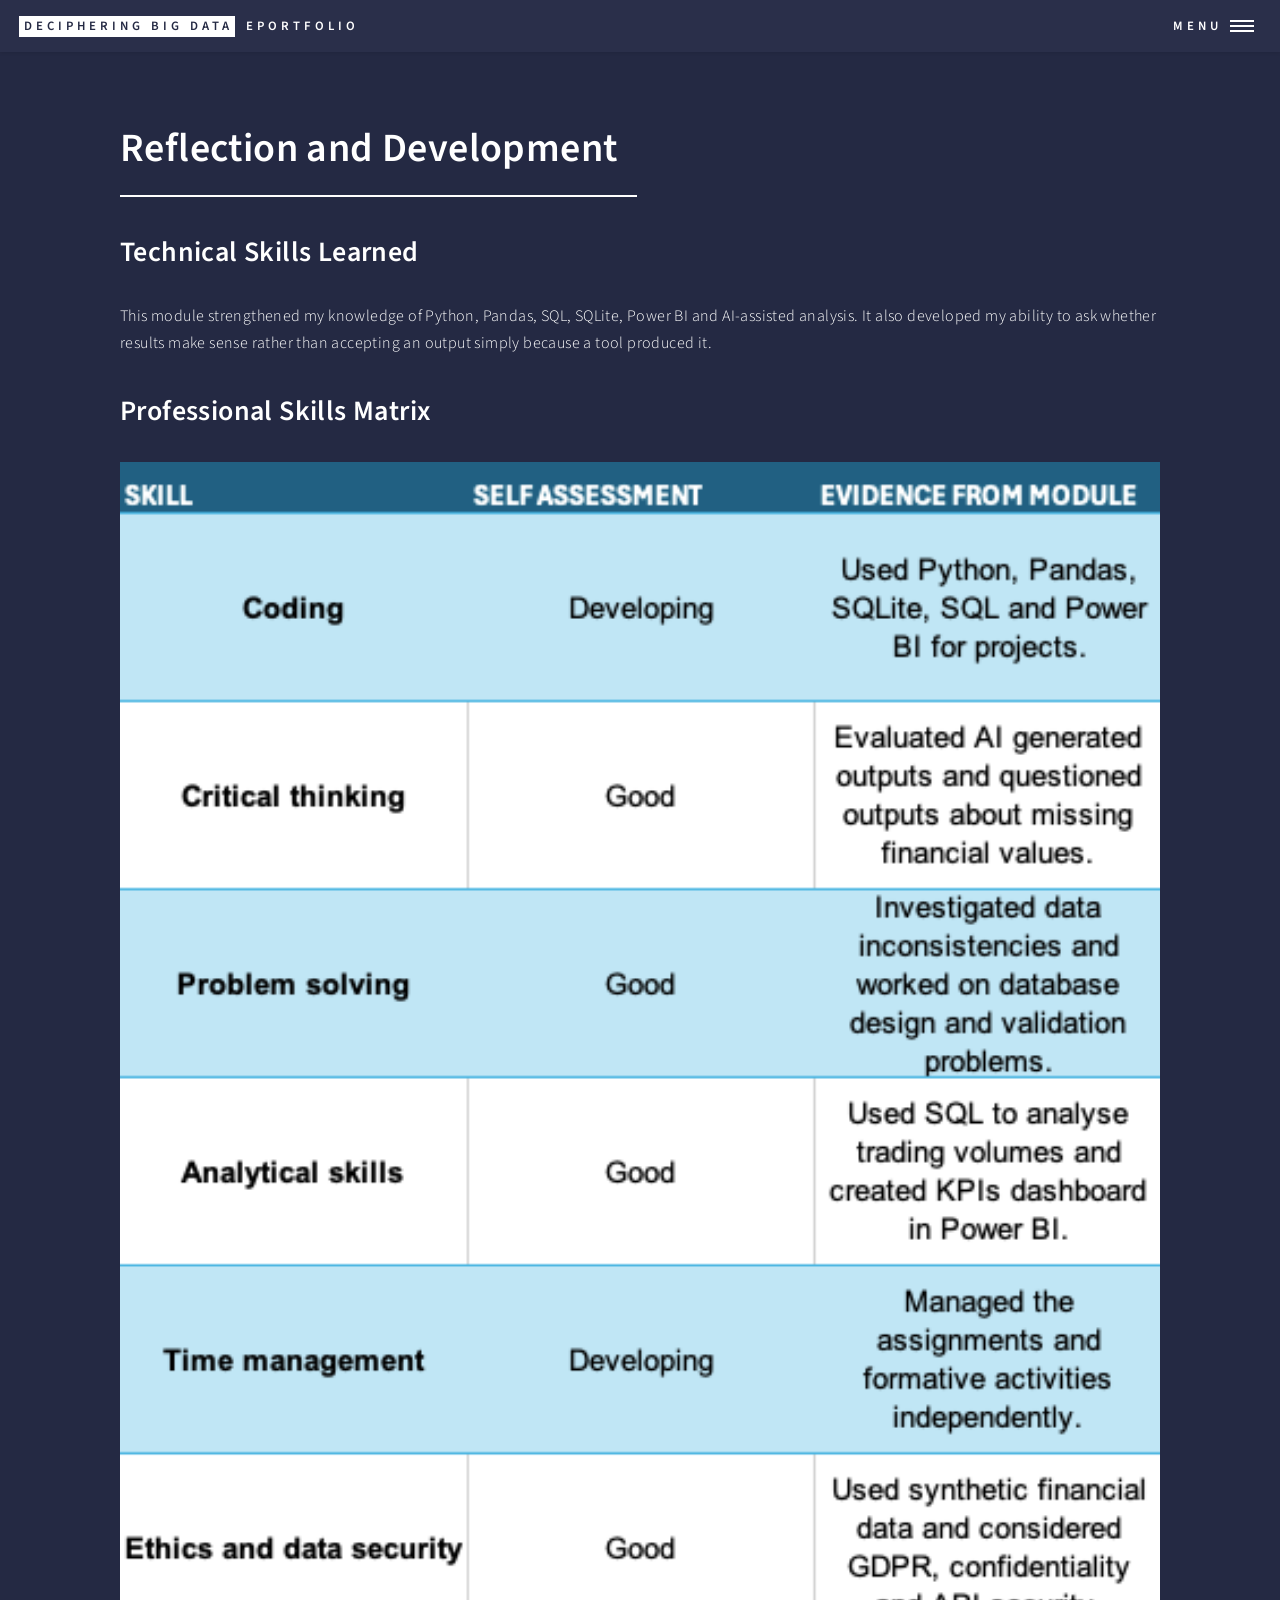
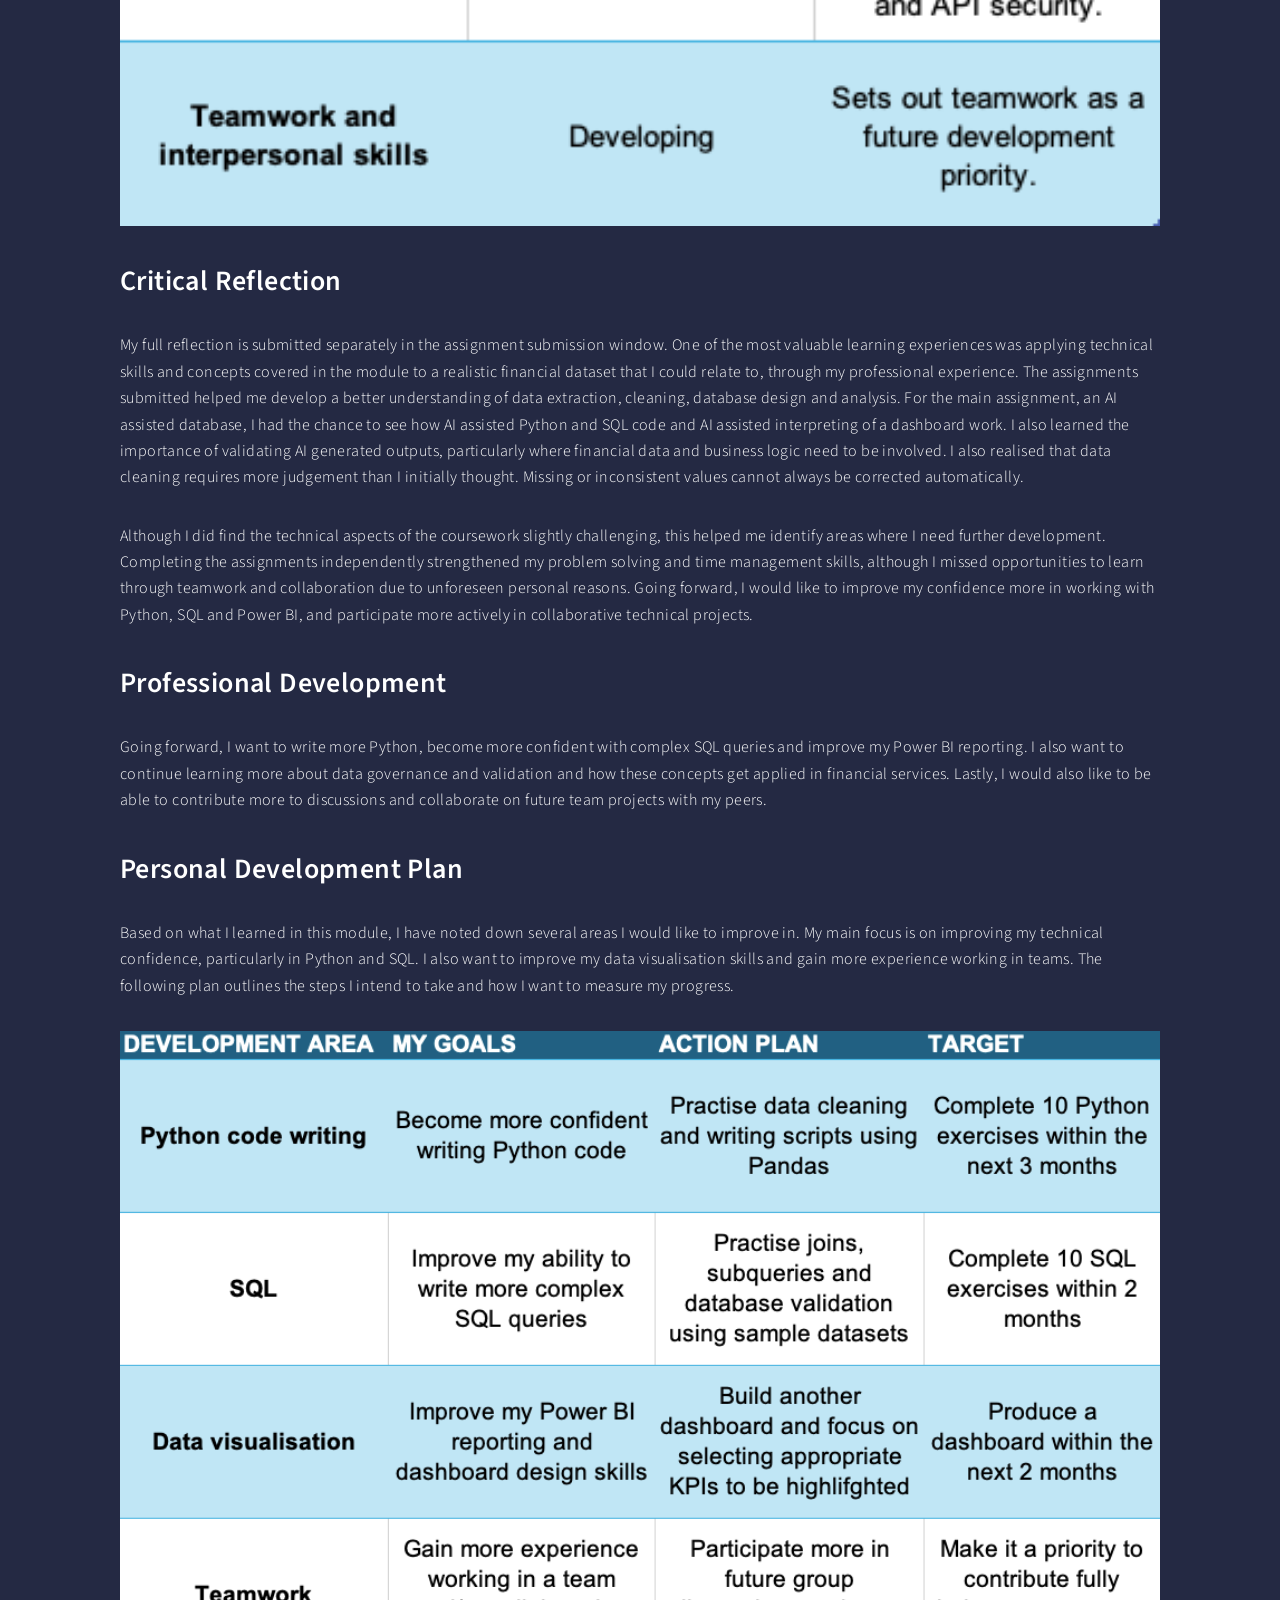
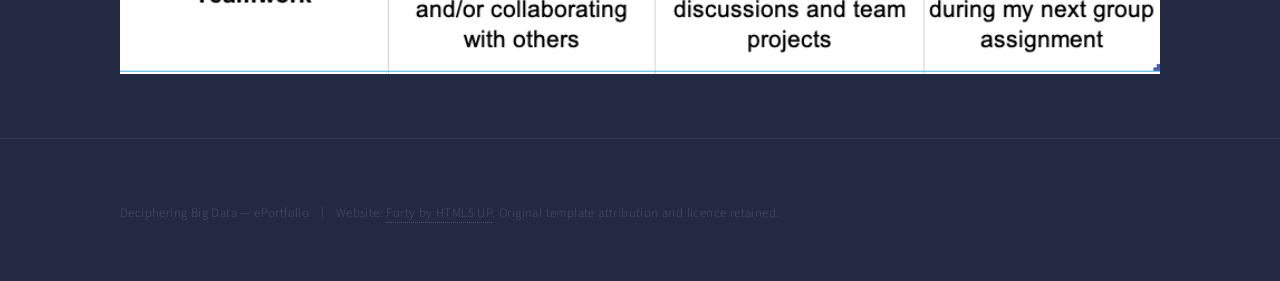
==== commit b4b0858e: "Add files via upload" ====
--- a/elements.html
+++ b/elements.html
@@ -32,11 +32,12 @@
 <div class="inner">
 <header class="major"><h1>Reflection and Development</h1></header>
 <section id="technical-skills"><h2>Technical Skills Learned</h2>
-<p>This module strengthened my knowledge of Python, Pandas, SQL, SQLite, Power BI and AI-assisted analysis. More importantly, it also developed my ability to ask whether results make sense rather than accepting an output simply because a tool produced it and prompted me to verify the results.</p></section>
+<p>This module strengthened my knowledge of Python, Pandas, SQL, SQLite, Power BI and AI-assisted analysis. It also developed my ability to ask whether results make sense rather than accepting an output simply because a tool produced it.</p></section>
 <section id="professional-skills"><h2>Professional Skills Matrix</h2>
 <span class="image fit"><img alt="Professional Skills Matrix with self-assessments of coding, critical thinking, problem solving, analytical skills, time management, ethics and teamwork" src="professional-skills-matrix.png"/></span></section>
 <section id="critical-reflection"><h2>Critical Reflection</h2>
-<p>My full reflection on the module is submitted separately in the assignment submission window. The most valuable part of this module was applying the technical concepts to similar to a real life financial dataset I could relate to. Although AI helped me with Python code and interpreting the final dashboard, I learned that AI's outputs need to be checked carefully, particularly when financial data and business logic need to be involved. I also found that data cleaning requires more judgement than I expected. Missing or inconsistent values cannot always be corrected automatically with estimates or averages. Completing the coursework independently helped me develop my problem solving and time management skills, although I missed the opportunity to learn through group work and collaboration. Going forward, I want to become more confident working with Python and SQL, improve my ability to validate analytical results and gain more experience working with others on technical projects.</p></section>
+<p>My full reflection is submitted separately in the assignment submission window. One of the most valuable learning experiences was applying technical skills and concepts covered in the module to a realistic financial dataset that I could relate to, through my professional experience. The assignments submitted helped me develop a better understanding of data extraction, cleaning, database design and analysis. For the main assignment, an AI assisted database, I had the chance to see how AI assisted Python and SQL code and AI assisted interpreting of a dashboard work. I also learned the importance of validating AI generated outputs, particularly where financial data and business logic need to be involved. I also realised that data cleaning requires more judgement than I initially thought. Missing or inconsistent values cannot always be corrected automatically.</p>
+<p>Although I did find the technical aspects of the coursework slightly challenging, this helped me identify areas where I need further development. Completing the assignments independently strengthened my problem solving and time management skills, although I missed opportunities to learn through teamwork and collaboration due to unforeseen personal reasons. Going forward, I would like to improve my confidence more in working with Python, SQL and Power BI, and participate more actively in collaborative technical projects.</p></section>
 <section id="professional-development"><h2>Professional Development</h2>
 <p>Going forward, I want to write more Python, become more confident with complex SQL queries and improve my Power BI reporting. I also want to continue learning more about data governance and validation and how these concepts get applied in financial services. Lastly, I would also like to be able to contribute more to discussions and collaborate on future team projects with my peers.</p>
 <h2>Personal Development Plan</h2>
@@ -52,7 +53,7 @@
 <footer id="footer">
 <div class="inner">
 
-<ul class="copyright"><li>Deciphering Big Data — ePortfolio</li><li>Design: <a href="https://html5up.net">HTML5 UP</a></li></ul>
+<ul class="copyright"><li>Deciphering Big Data — ePortfolio</li><li>Website: <a href="https://html5up.net">Forty by HTML5 UP</a>. Original template attribution and licence retained.</li></ul>
 </div>
 </footer>
 </div>
--- a/main.css
+++ b/main.css
@@ -1,4 +1,4 @@
-@import url(fontawesome-all.min.css);
+@import url("https://cdnjs.cloudflare.com/ajax/libs/font-awesome/5.15.4/css/all.min.css");
 @import url("https://fonts.googleapis.com/css?family=Source+Sans+Pro:300,300italic,600,600italic");
 
 /*
